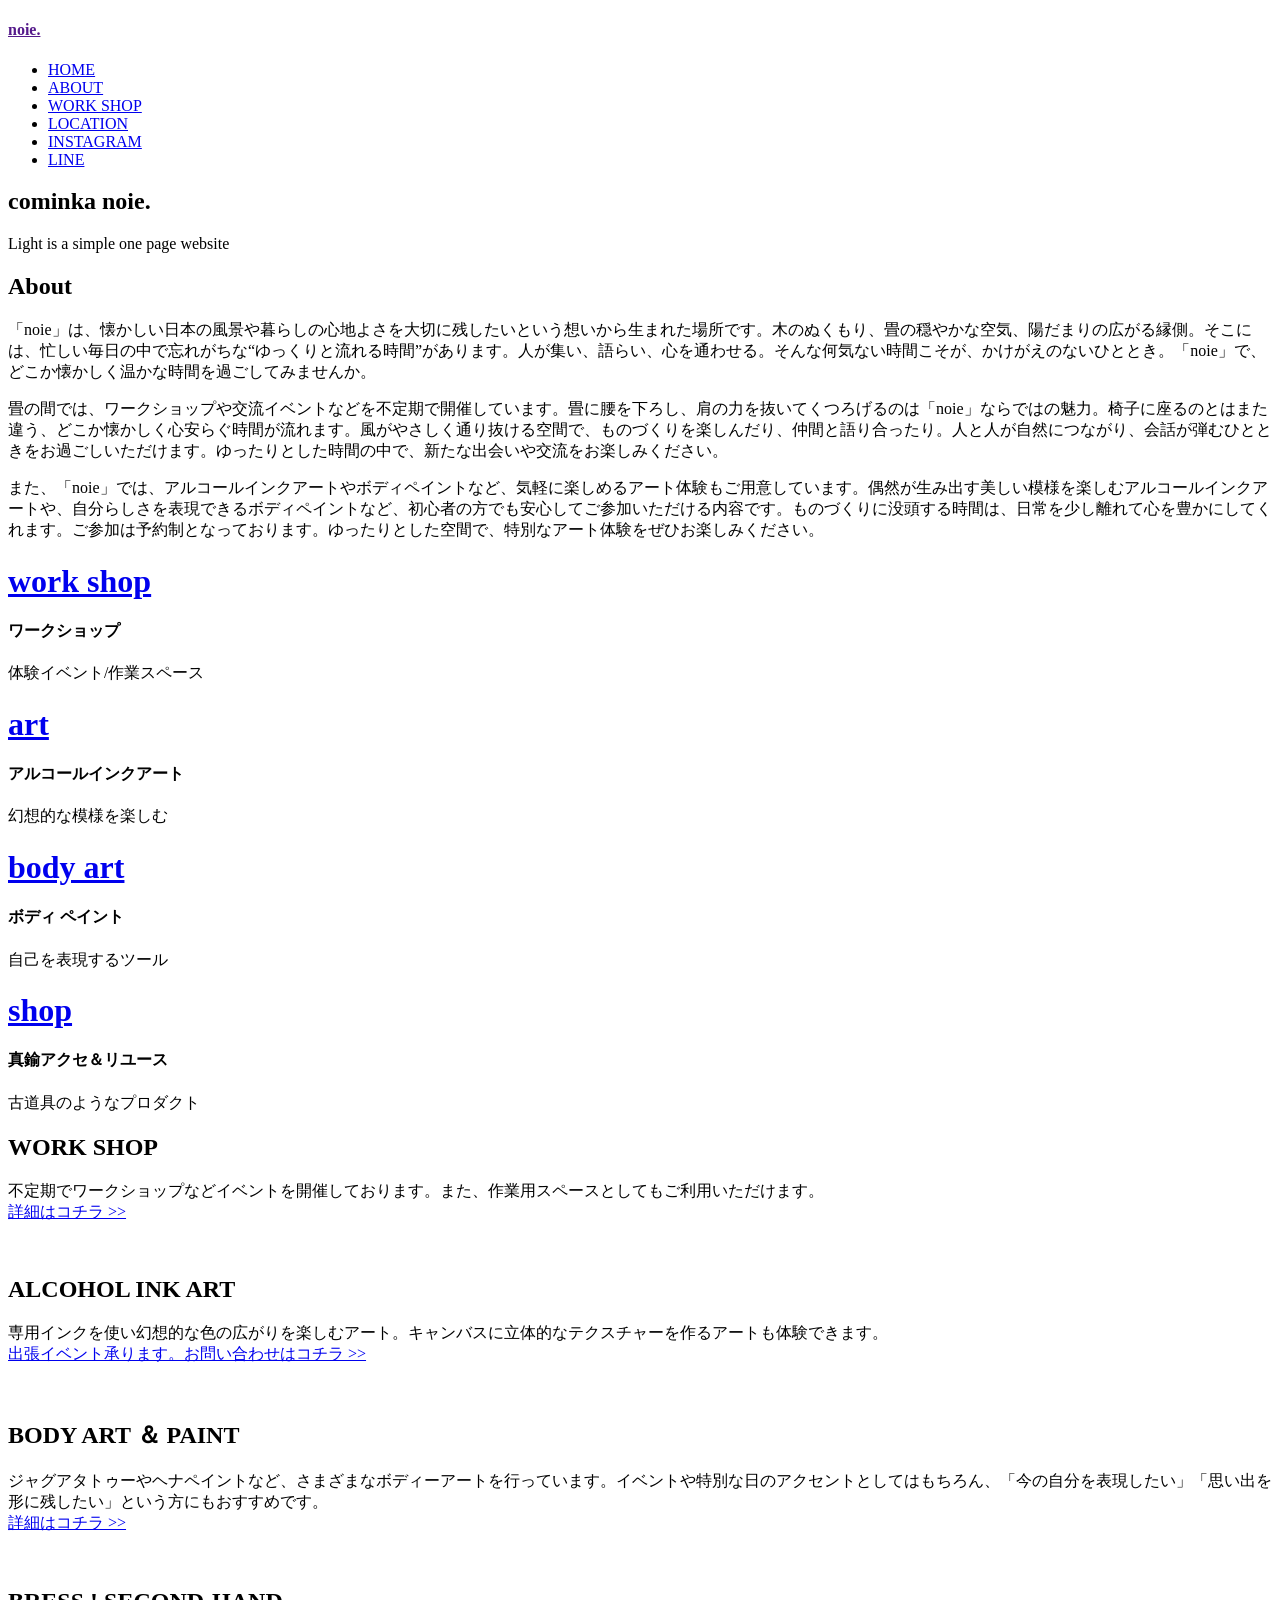
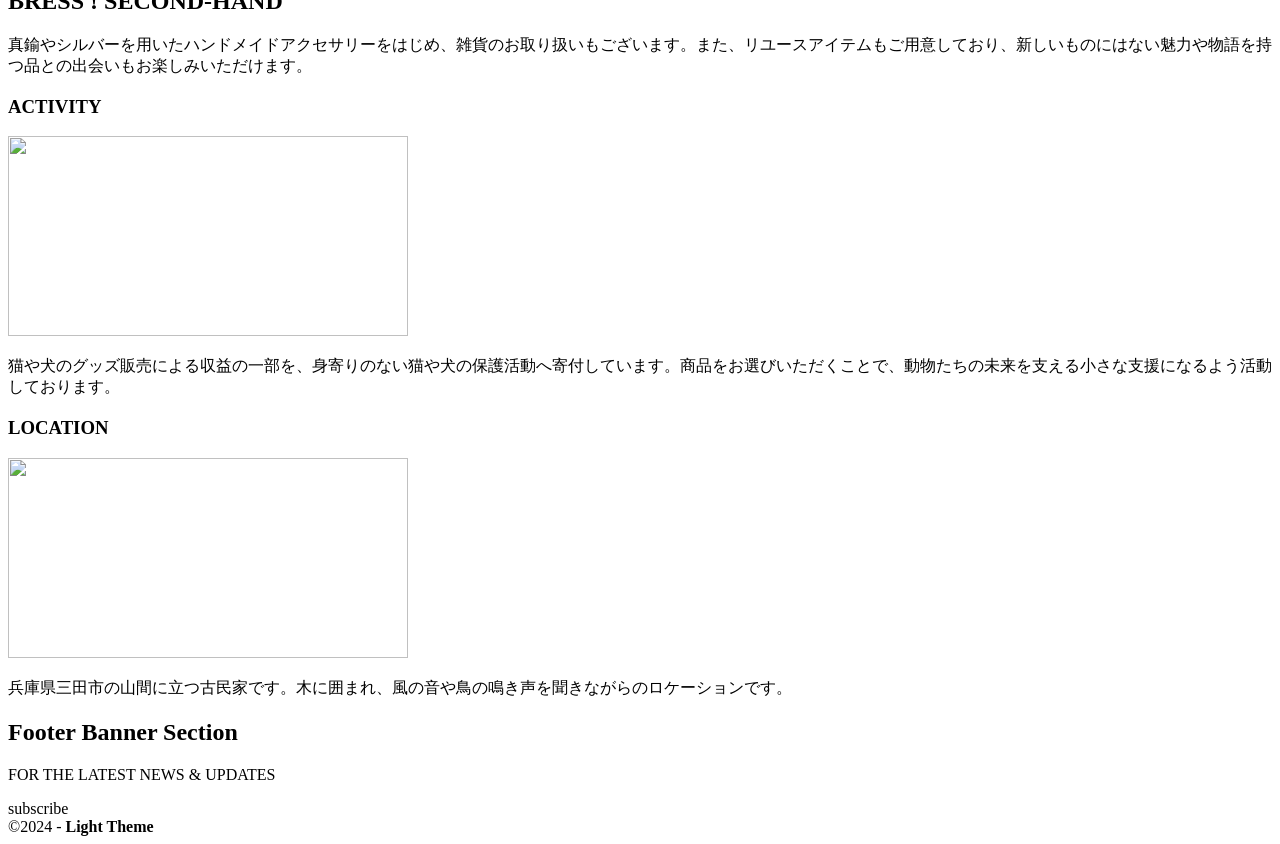
==== index.html @ 6fe46e25 "Create index.html" ====
<!doctype html>
<html lang="en-US">
<head>
<meta charset="utf-8">
<meta http-equiv="X-UA-Compatible" content="IE=edge">
<meta name="viewport" content="width=device-width, initial-scale=1">
<title>Light Theme</title>
<link href="css/singlePageTemplate.css" rel="stylesheet" type="text/css">
<!--The following script tag downloads a font from the Adobe Edge Web Fonts server for use within the web page. We recommend that you do not modify it.-->
<script>var __adobewebfontsappname__="dreamweaver"</script>
<script src="http://use.edgefonts.net/source-sans-pro:n2:default.js" type="text/javascript"></script>
<!-- HTML5 shim and Respond.js for IE8 support of HTML5 elements and media queries -->
<!-- WARNING: Respond.js doesn't work if you view the page via file:// -->
<!--[if lt IE 9]>
      <script src="https://oss.maxcdn.com/html5shiv/3.7.2/html5shiv.min.js"></script>
      <script src="https://oss.maxcdn.com/respond/1.4.2/respond.min.js"></script>
    <![endif]-->
</head>
<body>
<!-- Main Container -->
<div class="container"> 
  <!-- Navigation -->
  <header> <a href="">
    <h4 class="logo">noie.</h4>
    </a>
    <nav>
      <ul>
        <li><a href="#hero">HOME</a></li>
        <li><a href="#about_us">ABOUT</a></li>
        <li><a href="#rental">WORK SHOP</a></li>
		 <li><a href="#loca">LOCATION</a></li>
		<li><a href="https://www.instagram.com/kominka_noie_?igsh=NTV2MDVrbGN5MnVy">INSTAGRAM</a></li>
		<li><a href="line">LINE</a></li>
      </ul>
    </nav>
  </header>
  <!-- Hero Section -->
  <section class="hero" id="hero">
    <h2 class="hero_header">cominka <span class="light">noie.</span></h2>
    <p class="tagline">Light is a simple one page website</p>
  </section>
  <!-- About Section -->
  <section class="about" id="about">
    <h2 class="hidden">About</h2>
    <p class="text_column">「noie」は、懐かしい日本の風景や暮らしの心地よさを大切に残したいという想いから生まれた場所です。木のぬくもり、畳の穏やかな空気、陽だまりの広がる縁側。そこには、忙しい毎日の中で忘れがちな“ゆっくりと流れる時間”があります。人が集い、語らい、心を通わせる。そんな何気ない時間こそが、かけがえのないひととき。「noie」で、どこか懐かしく温かな時間を過ごしてみませんか。</p>
    <p class="text_column">畳の間では、ワークショップや交流イベントなどを不定期で開催しています。畳に腰を下ろし、肩の力を抜いてくつろげるのは「noie」ならではの魅力。椅子に座るのとはまた違う、どこか懐かしく心安らぐ時間が流れます。風がやさしく通り抜ける空間で、ものづくりを楽しんだり、仲間と語り合ったり。人と人が自然につながり、会話が弾むひとときをお過ごしいただけます。ゆったりとした時間の中で、新たな出会いや交流をお楽しみください。</p>
    <p class="text_column">また、「noie」では、アルコールインクアートやボディペイントなど、気軽に楽しめるアート体験もご用意しています。偶然が生み出す美しい模様を楽しむアルコールインクアートや、自分らしさを表現できるボディペイントなど、初心者の方でも安心してご参加いただける内容です。ものづくりに没頭する時間は、日常を少し離れて心を豊かにしてくれます。ご参加は予約制となっております。ゆったりとした空間で、特別なアート体験をぜひお楽しみください。</p>
  </section>
  <!-- Stats Gallery Section -->
  <div class="gallery">
    <div class="thumbnail">
      <h1 class="stats"><a href="#rental">work shop</a></h1>
      <h4>ワークショップ</h4>
      <p>体験イベント/作業スペース</p>
    </div>
    <div class="thumbnail">
      <h1 class="stats"><a href="#aicohol">art</a></h1>
      <h4>アルコールインクアート</h4>
      <p>幻想的な模様を楽しむ</p>
    </div>
    <div class="thumbnail">
      <h1 class="stats"><a href="#body">body art</a></h1>
      <h4>ボディ ペイント</h4>
      <p>自己を表現するツール</p>
    </div>
    <div class="thumbnail">
      <h1 class="stats"><a href="#shop">shop</a></h1>
      <h4>真鍮アクセ＆リユース</h4>
      <p>古道具のようなプロダクト</p>
    </div>
  </div>
  <!-- Parallax Section 1 -->
  <section class="banner1" id="rental">
    <h2 class="parallax">WORK SHOP</h2>
    <p class="parallax_description">不定期でワークショップなどイベントを開催しております。また、作業用スペースとしてもご利用いただけます。<br>
	   <a href="kiyaku.html" class="kiyaku">詳細はコチラ >> </a></p>
	 
  </section>
	<br>
	<!-- Parallax Section 2-->
  <section class="banner2" id="aicohol">
    <h2 class="parallax">ALCOHOL INK ART</h2>
    <p class="parallax_description">専用インクを使い幻想的な色の広がりを楽しむアート。キャンバスに立体的なテクスチャーを作るアートも体験できます。<br>
	   <a href="alcohol-ink.html" class="kiyaku">出張イベント承ります。お問い合わせはコチラ >></a></p></p>
  </section>
	
	<br>
	
<!-- Parallax Section 3 -->
  <section class="banner3" id="body">
    <h2 class="parallax">BODY ART ＆ PAINT</h2>
    <p class="parallax_description">ジャグアタトゥーやヘナペイントなど、さまざまなボディーアートを行っています。イベントや特別な日のアクセントとしてはもちろん、「今の自分を表現したい」「思い出を形に残したい」という方にもおすすめです。<br>
	   <a href="body_art.html" class="kiyaku">詳細はコチラ >></a></p>
  </section>
	<br>
	
	<!-- Parallax Section -->
  <section class="banner4" id="shop">
    <h2 class="parallax">BRESS &#33; SECOND-HAND</h2>
    <p class="parallax_description">真鍮やシルバーを用いたハンドメイドアクセサリーをはじめ、雑貨のお取り扱いもございます。また、リユースアイテムもご用意しており、新しいものにはない魅力や物語を持つ品との出会いもお楽しみいただけます。</p>
  </section>
	
	
	
  <!-- More Info Section -->
  <footer>
    <article class="footer_column">
      <h3 id="about_us">ACTIVITY</h3>
      <img src="img/about.jpg" alt="" width="400" height="200" class="cards"/>
      <p>猫や犬のグッズ販売による収益の一部を、身寄りのない猫や犬の保護活動へ寄付しています。商品をお選びいただくことで、動物たちの未来を支える小さな支援になるよう活動しております。</p>
    </article>
    <article class="footer_column">
      <h3 id="loca">LOCATION</h3>
      <img src="img/location.jpg" alt="" width="400" height="200" class="cards"/>
      <p>兵庫県三田市の山間に立つ古民家です。木に囲まれ、風の音や鳥の鳴き声を聞きながらのロケーションです。</p>
    </article>
  </footer>
  <!-- Footer Section -->
  <section class="footer_banner" id="contact">
    <h2 class="hidden">Footer Banner Section </h2>
    <p class="hero_header">FOR THE LATEST NEWS &amp; UPDATES</p>
    <div class="button">subscribe</div>
  </section>
  <!-- Copyrights Section -->
  <div class="copyright">&copy;2024 - <strong>Light Theme</strong></div>
</div>
<!-- Main Container Ends -->
</body>
</html>
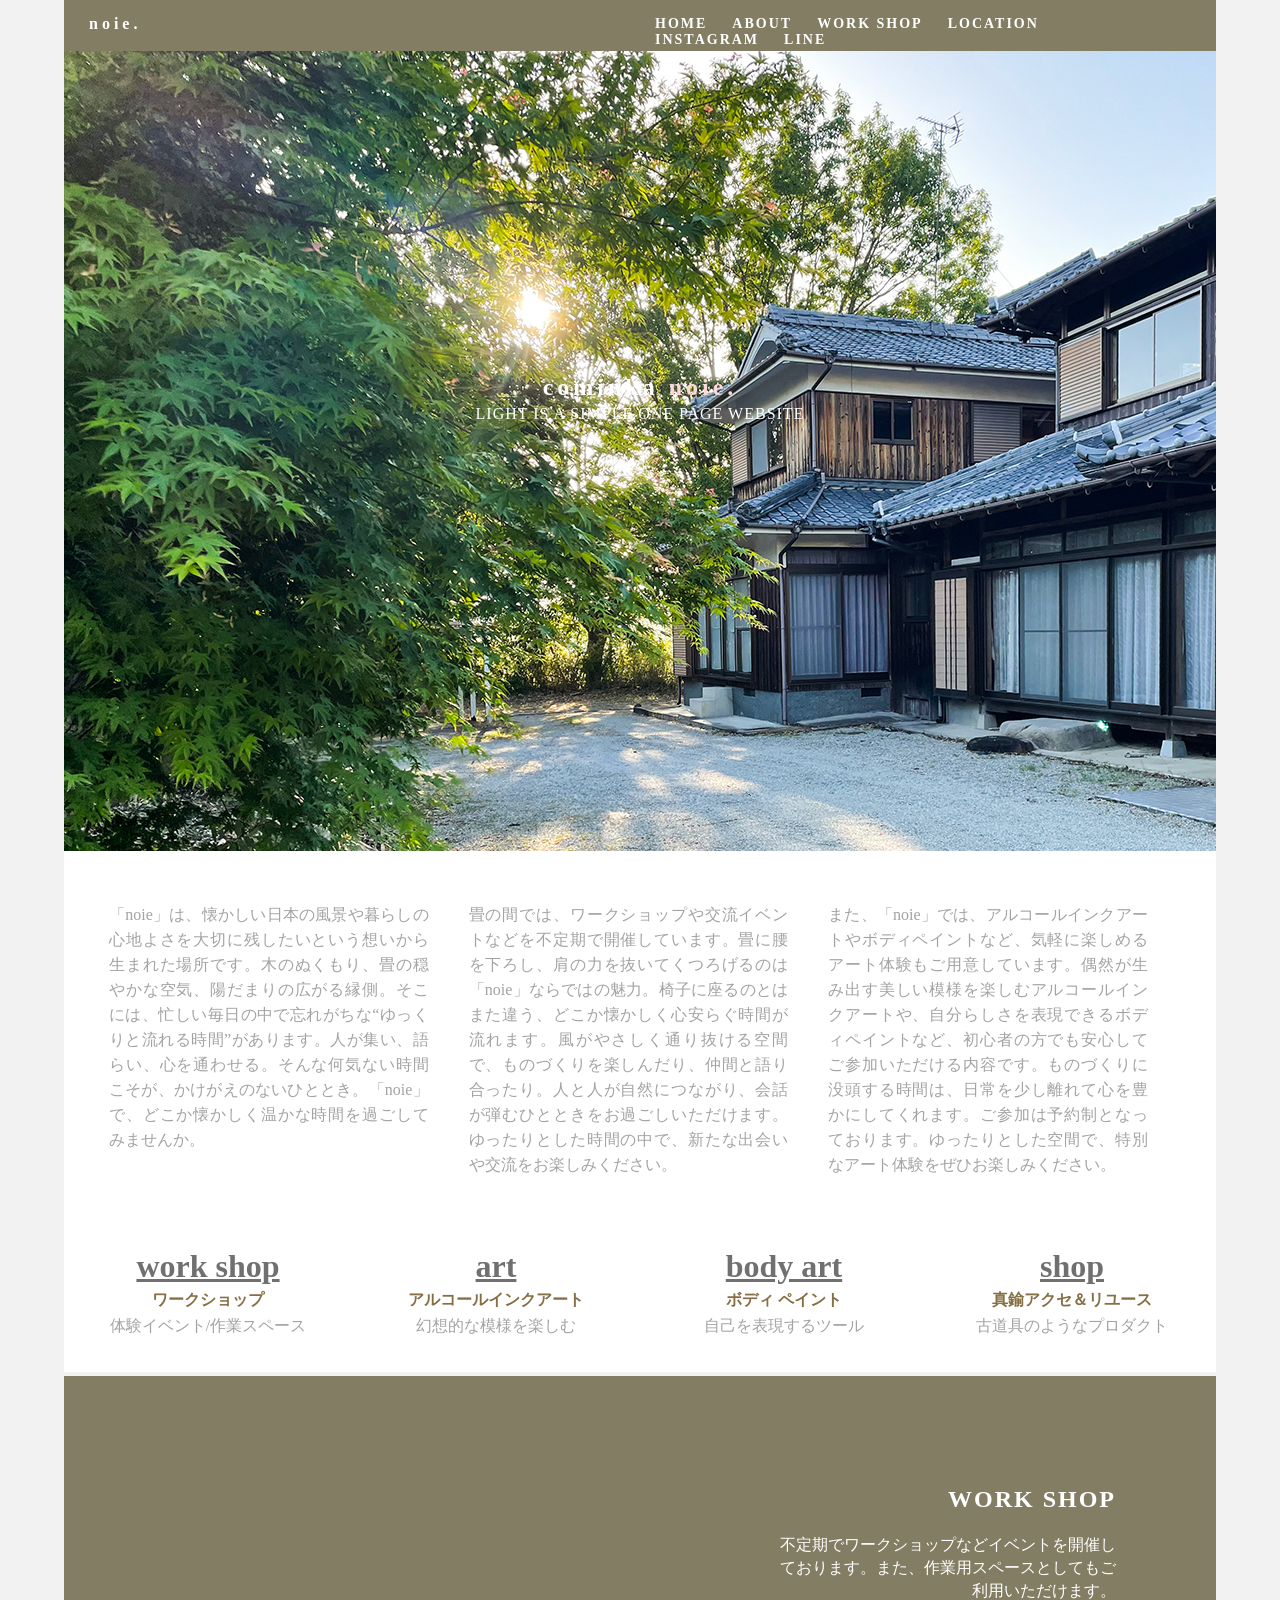
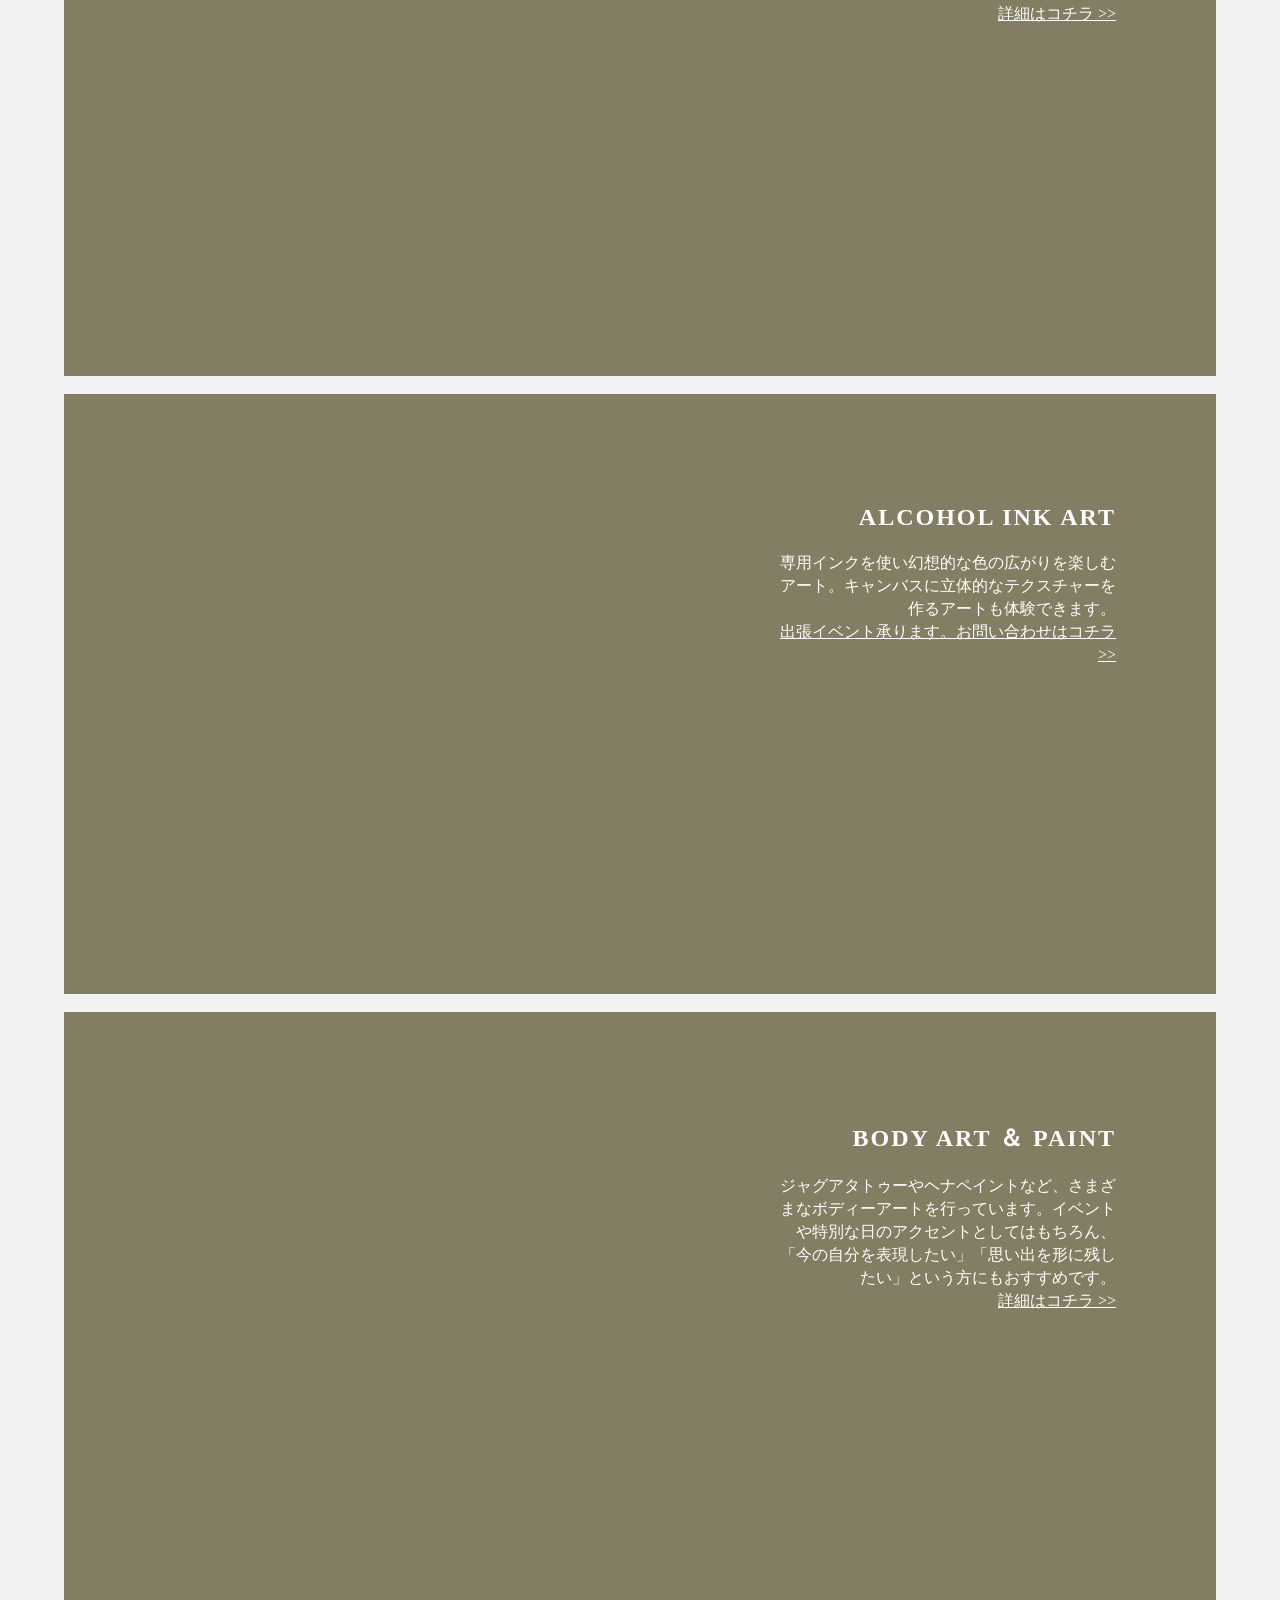
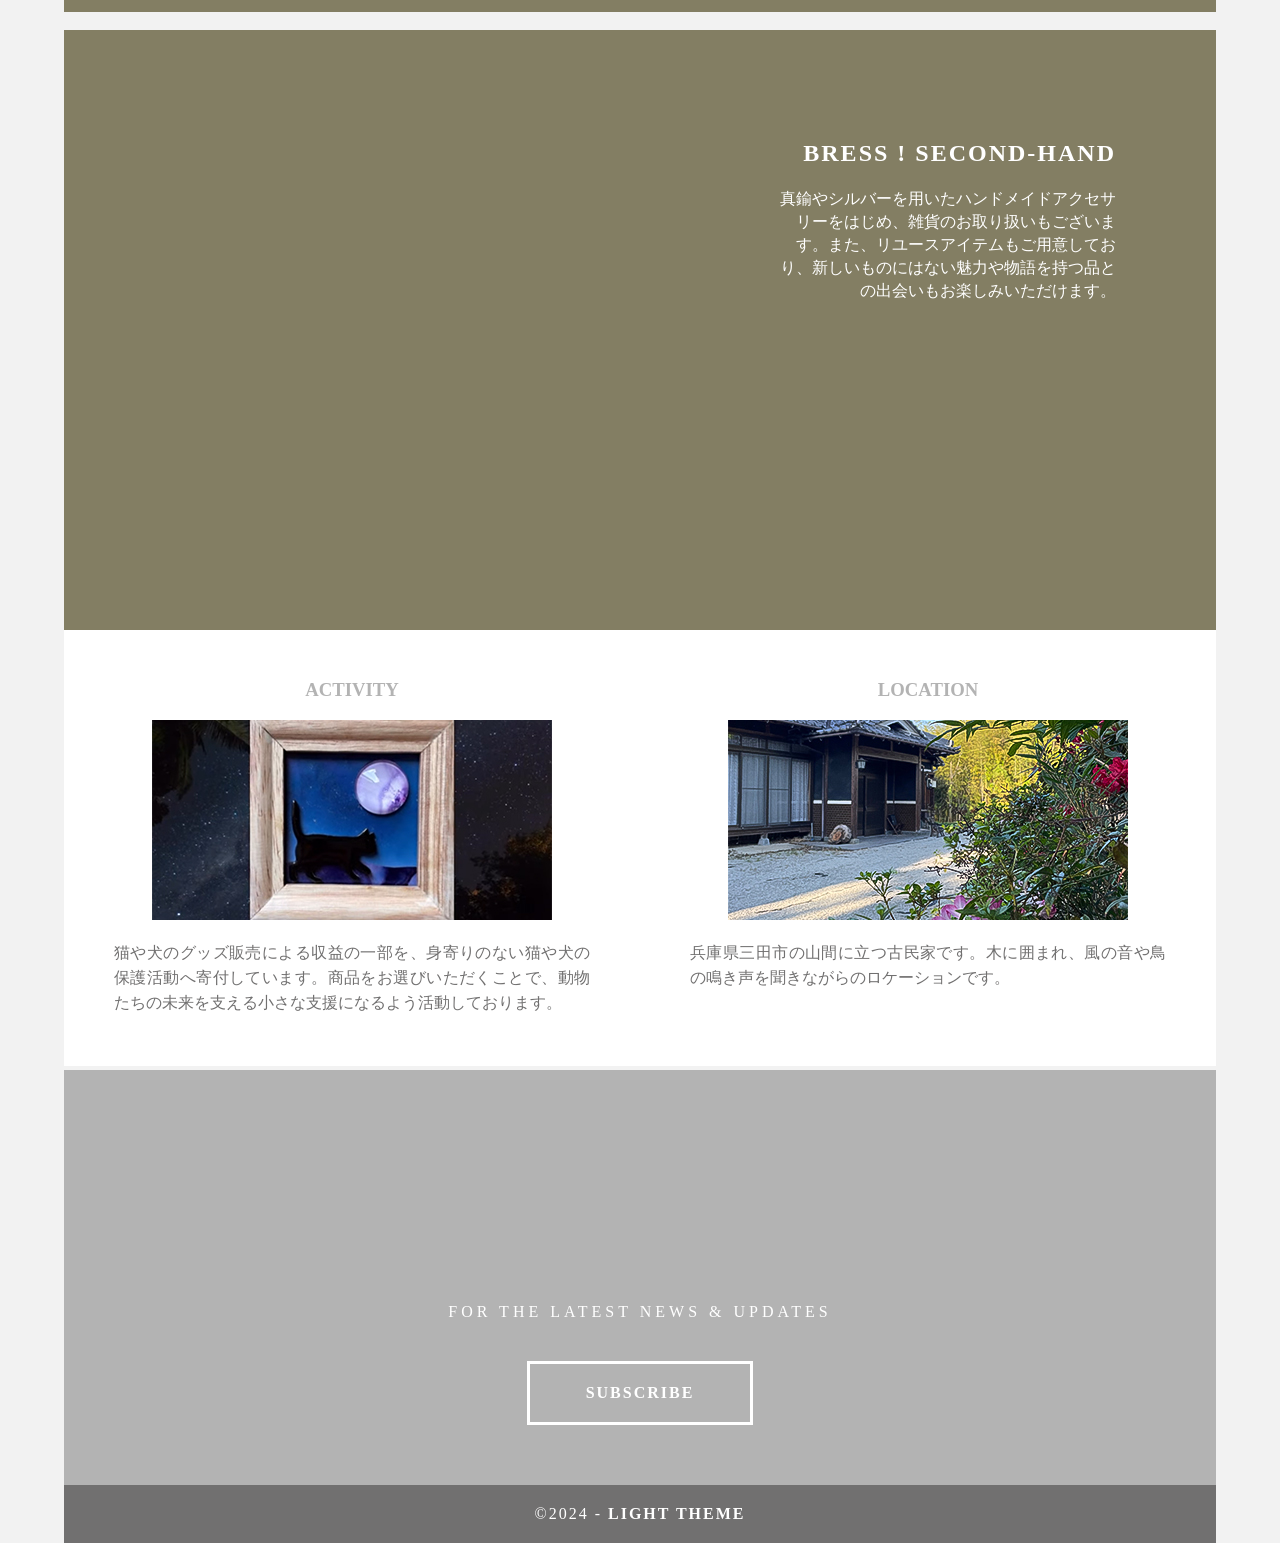
==== commit 2b9db7d9: "Update index.html" ====
--- a/index.html
+++ b/index.html
@@ -4,7 +4,7 @@
 <meta charset="utf-8">
 <meta http-equiv="X-UA-Compatible" content="IE=edge">
 <meta name="viewport" content="width=device-width, initial-scale=1">
-<title>Light Theme</title>
+<title>古民家-noie-</title>
 <link href="css/singlePageTemplate.css" rel="stylesheet" type="text/css">
 <!--The following script tag downloads a font from the Adobe Edge Web Fonts server for use within the web page. We recommend that you do not modify it.-->
 <script>var __adobewebfontsappname__="dreamweaver"</script>
--- a/css/singlePageTemplate.css
+++ b/css/singlePageTemplate.css
@@ -0,0 +1,517 @@
+@charset "UTF-8";
+/* Body */
+body {
+	font-family: source-sans-pro;
+	background-color: #f2f2f2;
+	margin-top: 0px;
+	margin-right: 0px;
+	margin-bottom: 0px;
+	margin-left: 0px;
+	font-style: normal;
+	font-weight: 200;
+}
+html {
+  scroll-behavior: smooth;
+}
+/* Container */
+.container {
+	width: 90%;
+	margin-left: auto;
+	margin-right: auto;
+	height: 1000px;
+	background-color: #FFFFFF;
+}
+/* Navigation */
+header {
+	width: 100%;
+	height: 5%;
+	background-color: #837E63;
+	border-bottom: 1px solid #837E63;
+}
+.logo {
+	color: #fff;
+	font-weight: bold;
+	text-align: undefined;
+	width: 10%;
+	float: left;
+	margin-top: 15px;
+	margin-left: 25px;
+	letter-spacing: 4px;
+}
+nav {
+	float: right;
+	width: 50%;
+	text-align: right;
+	margin-right: 25px;
+}
+header nav ul {
+	list-style: none;
+	float: right;
+}
+nav ul li {
+	float: left;
+	color: #FFFFFF;
+	font-size: 14px;
+	text-align: left;
+	margin-right: 25px;
+	letter-spacing: 2px;
+	font-weight: bold;
+	transition: all 0.3s linear;
+}
+ul li a {
+	color: #FFFFFF;
+	text-decoration: none;
+}
+ul li:hover a {
+	color: #CAD3E1;
+}
+.hero_header {
+	color: #FFFFFF;
+	text-align: center;
+	margin-top: 15%;
+	margin-right: 15%;
+	margin-bottom: 0;
+	margin-left: 15%;
+	letter-spacing: 4px;
+}
+/* Hero Section */
+.hero {
+	background-image: url(..//img/top.jpg);
+	width: 100%;
+	padding-top: 150px;
+	padding-bottom: 150px;
+	height: 50%;
+}
+.light {
+	font-weight: bold;
+	color: #FCD9D9;
+}
+.tagline {
+	text-align: center;
+	color: #FFFFFF;
+	margin-top: 4px;
+	font-weight: lighter;
+	text-transform: uppercase;
+	letter-spacing: 1px;
+}
+/* About Section */
+.text_column {
+	width: 29%;
+	text-align: justify;
+	font-weight: lighter;
+	line-height: 25px;
+	float: left;
+	padding-left: 20px;
+	padding-right: 20px;
+	color: #A3A3A3;
+}
+.about {
+	padding-left: 25px;
+	padding-right: 25px;
+	padding-top: 35px;
+	display: inline-block;
+	background-color: #FFFFFF;
+	margin-top: 0px;
+}
+/* Stats Gallery */
+.stats {
+	margin-bottom: 5px;
+}
+
+.stats a {
+	color: #717070;
+}
+.gallery {
+	clear: both;
+	display: inline-block;
+	width: 100%;
+	background-color: #FFFFFF;
+	/* [disabled]min-width: 400px;
+*/
+	padding-bottom: 35px;
+	padding-top: 0px;
+	margin-top: -5px;
+	margin-bottom: 0px;
+}
+.thumbnail {
+	width: 25%;
+	text-align: center;
+	float: left;
+	margin-top: 35px;
+}
+.gallery .thumbnail h4 {
+	margin-top: 5px;
+	margin-right: 5px;
+	margin-bottom: 5px;
+	margin-left: 5px;
+	color: #866F44;
+}
+.gallery .thumbnail p {
+	margin-top: 0px;
+	margin-right: 0px;
+	margin-bottom: 0px;
+	margin-left: 0px;
+	color: #A3A3A3;
+}
+/* Parallax Section */
+
+.banner1 {
+	background-color: #837E63;
+	background-image: url(../img/room.jpg);
+	height: 600px;
+	background-attachment: fixed;
+	background-size: cover;
+	background-repeat: no-repeat;
+}
+.kiyaku {
+ color: #FFFFFF;
+text-weight: 600;
+}
+.banner2 {
+	background-color: #837E63;
+	background-image: url(../img/arc1.jpg);
+	height: 600px;
+	background-attachment: fixed;
+	background-size: cover;
+	background-repeat: no-repeat;
+}
+.banner3 {
+	background-color: #837E63;
+	background-image: url(../img/jagua.jpg);
+	height: 600px;
+	background-attachment: fixed;
+	background-size: cover;
+	background-repeat: no-repeat;
+}
+
+.banner4 {
+	background-color: #837E63;
+	background-image: url(../img/bress.JPG);
+	height: 600px;
+	background-attachment: fixed;
+	background-size: cover;
+	background-repeat: no-repeat;
+}
+.parallax {
+	color: #FFFFFF;
+	text-align: right;
+	padding-right: 100px;
+	padding-top: 110px;
+	letter-spacing: 2px;
+	margin-top: 0px;
+}
+.parallax_description {
+	color: #FFFFFF;
+	text-align: right;
+	padding-right: 100px;
+	width: 30%;
+	float: right;
+	font-weight: lighter;
+	line-height: 23px;
+	margin-top: 0px;
+	margin-right: 0px;
+	margin-bottom: 0px;
+	margin-left: 0px;
+}
+/* More info */
+footer {
+	background-color: #FFFFFF;
+	padding-bottom: 35px;
+}
+.footer_column {
+	width: 50%;
+	text-align: center;
+	padding-top: 30px;
+	float: left;
+}
+footer .footer_column h3 {
+	color: #B3B3B3;
+	text-align: center;
+}
+footer .footer_column p {
+	color: #717070;
+	background-color: #FFFFFF;
+}
+.cards {
+	width: 100%;
+	height: auto;
+	max-width: 400px;
+	max-height: 200px;
+}
+footer .footer_column p {
+	padding-left: 30px;
+	padding-right: 30px;
+	text-align: justify;
+	line-height: 25px;
+	font-weight: lighter;
+	margin-left: 20px;
+	margin-right: 20px;
+}
+.button {
+	width: 200px;
+	margin-top: 40px;
+	margin-right: auto;
+	margin-bottom: auto;
+	margin-left: auto;
+	padding-top: 20px;
+	padding-right: 10px;
+	padding-bottom: 20px;
+	padding-left: 10px;
+	text-align: center;
+	vertical-align: middle;
+	border-radius: 0px;
+	text-transform: uppercase;
+	font-weight: bold;
+	letter-spacing: 2px;
+	border: 3px solid #FFFFFF;
+	color: #FFFFFF;
+	transition: all 0.3s linear;
+}
+.button:hover {
+	background-color: #FEFEFE;
+	color: #C4C4C4;
+	cursor: pointer;
+}
+.copyright {
+	text-align: center;
+	padding-top: 20px;
+	padding-bottom: 20px;
+	background-color: #717070;
+	color: #FFFFFF;
+	text-transform: uppercase;
+	font-weight: lighter;
+	letter-spacing: 2px;
+	border-top-width: 2px;
+}
+.footer_banner {
+	background-color: #B3B3B3;
+	padding-top: 60px;
+	padding-bottom: 60PX;
+	margin-bottom: 0px;
+	background-image: url(../images/pattern.png);
+	background-repeat: repeat;
+}
+footer {
+	display: inline-block;
+}
+.hidden {
+	display: none;
+}
+
+/* Mobile */
+@media (max-width: 320px) {
+.logo {
+	width: 100%;
+	text-align: center;
+	margin-top: 13px;
+	margin-right: 0px;
+	margin-bottom: 0px;
+	margin-left: 0px;
+}
+.container header nav {
+	margin-top: 0px;
+	margin-right: 0px;
+	margin-bottom: 0px;
+	margin-left: 0px;
+	width: 100%;
+	float: none;
+	display: none;
+}
+header nav ul {
+}
+nav ul li {
+	margin-top: 0px;
+	margin-right: 0px;
+	margin-bottom: 0px;
+	margin-left: 0px;
+	width: 100%;
+	text-align: center;
+}
+.text_column {
+	width: 100%;
+	text-align: justify;
+	padding-top: 0px;
+	padding-right: 0px;
+	padding-bottom: 0px;
+	padding-left: 0px;
+}
+.thumbnail {
+	width: 100%;
+}
+.footer_column {
+	width: 100%;
+	margin-top: 0px;
+}
+.parallax {
+	text-align: center;
+	margin-top: 0px;
+	margin-right: 0px;
+	margin-bottom: 0px;
+	margin-left: 0px;
+	padding-top: 40%;
+	padding-right: 0px;
+	padding-bottom: 0px;
+	padding-left: 0px;
+	width: 100%;
+	font-size: 18px;
+}
+.parallax_description {
+	padding-top: 0px;
+	padding-right: 0px;
+	padding-bottom: 0px;
+	padding-left: 0px;
+	width: 90%;
+	margin-top: 25px;
+	margin-right: 0px;
+	margin-bottom: 0px;
+	margin-left: 12px;
+	float: none;
+	text-align: center;
+}
+.banner {
+	background-color: #866F44;
+	background-image: none;
+}
+.tagline {
+	margin-top: 20px;
+	line-height: 22px;
+}
+.hero_header {
+	padding-left: 10px;
+	padding-right: 10px;
+	line-height: 22px;
+	text-align: center;
+}
+}
+
+/* Small Tablets */
+@media (min-width: 321px)and (max-width: 767px) {
+.logo {
+	width: 100%;
+	text-align: center;
+	margin-top: 13px;
+	margin-right: 0px;
+	margin-bottom: 0px;
+	margin-left: 0px;
+	color: #ffffff;
+}
+.container header nav {
+	margin-top: 0px;
+	margin-right: 0px;
+	margin-bottom: 0px;
+	margin-left: 0px;
+	width: 100%;
+	float: none;
+	overflow: auto;
+	display: inline-block;
+	background: #837E63;
+}
+header nav ul {
+	padding: 0px;
+	float: none;
+}
+nav ul li {
+	margin-top: 0px;
+	margin-right: 0px;
+	margin-bottom: 0px;
+	margin-left: 0px;
+	width: 100%;
+	text-align: center;
+	padding-top: 8px;
+	padding-bottom: 8px;
+}
+.text_column {
+	width: 100%;
+	text-align: left;
+	padding-top: 0px;
+	padding-right: 0px;
+	padding-bottom: 0px;
+	padding-left: 0px;
+}
+.thumbnail {
+	width: 100%;
+}
+.footer_column {
+	width: 100%;
+	margin-top: 0px;
+}
+.parallax {
+	text-align: center;
+	margin-top: 0px;
+	margin-right: 0px;
+	margin-bottom: 0px;
+	margin-left: 0px;
+	padding-top: 40%;
+	padding-right: 0px;
+	padding-bottom: 0px;
+	padding-left: 0px;
+	width: 100%;
+	font-size: 18px;
+}
+.parallax_description {
+	padding-top: 0px;
+	padding-right: 0px;
+	padding-bottom: 0px;
+	padding-left: 0px;
+	margin-top: 30%;
+	margin-right: 0px;
+	margin-bottom: 0px;
+	margin-left: 0px;
+	float: none;
+	width: 100%;
+	text-align: center;
+}
+.thumbnail {
+	width: 50%;
+}
+.parallax {
+	margin-top: 0px;
+	margin-right: 0px;
+	margin-bottom: 0px;
+	margin-left: 0px;
+	padding-right: 0px;
+	padding-bottom: 0px;
+	padding-left: 0px;
+	padding-top: 20%;
+}
+.parallax_description {
+	margin-top: 0px;
+	margin-right: 0px;
+	margin-bottom: 0px;
+	margin-left: 0px;
+	width: 100%;
+	padding-top: 30px;
+}
+.banner {
+	padding-left: 20px;
+	padding-right: 20px;
+}
+.footer_column {
+	width: 100%;
+}
+}
+
+/* Small Desktops */
+@media (min-width: 768px) and (max-width: 1096px) {
+.text_column {
+	width: 100%;
+}
+.thumbnail {
+	width: 50%;
+}
+.text_column {
+	width: 100%;
+	margin-top: 0px;
+	margin-right: 0px;
+	margin-bottom: 0px;
+	margin-left: 0px;
+	padding-top: 0px;
+	padding-right: 0px;
+	padding-bottom: 0px;
+	padding-left: 0px;
+}
+.banner {
+	margin-top: 0px;
+	padding-top: 0px;
+}
+}
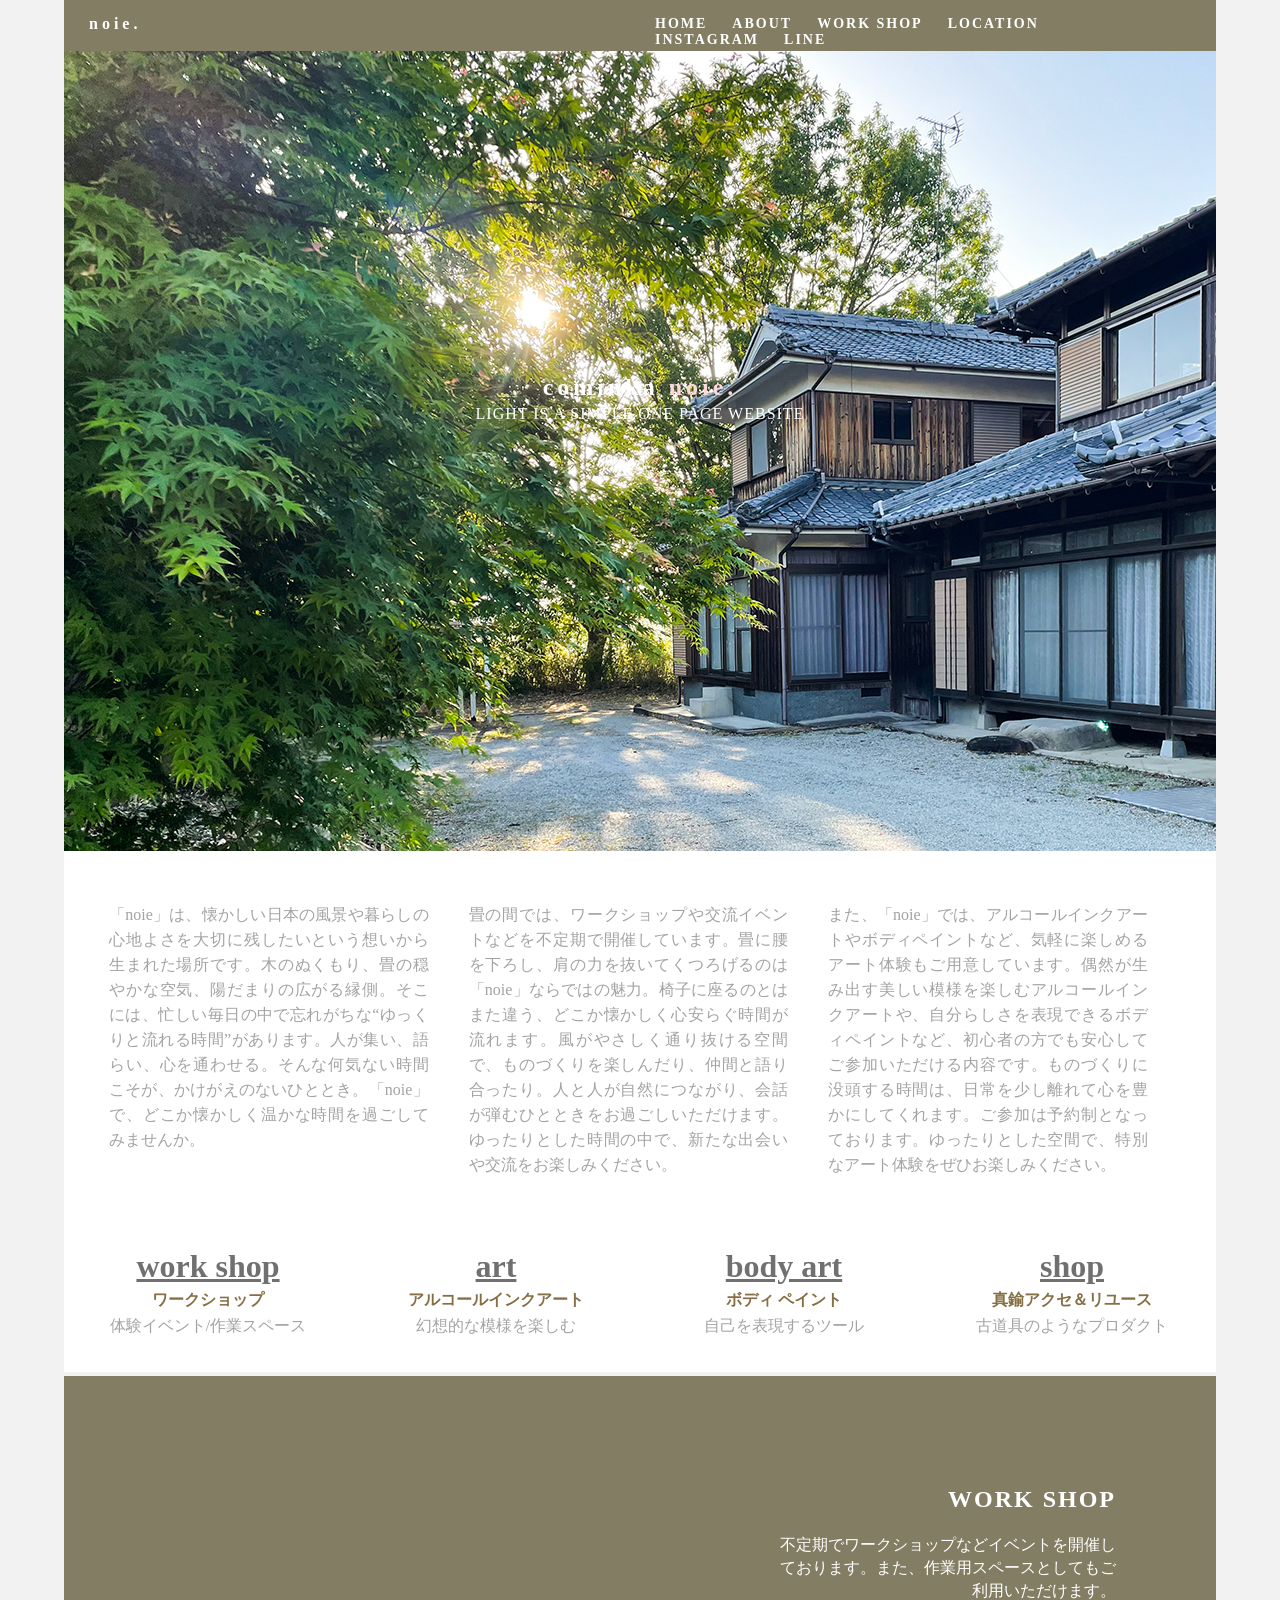
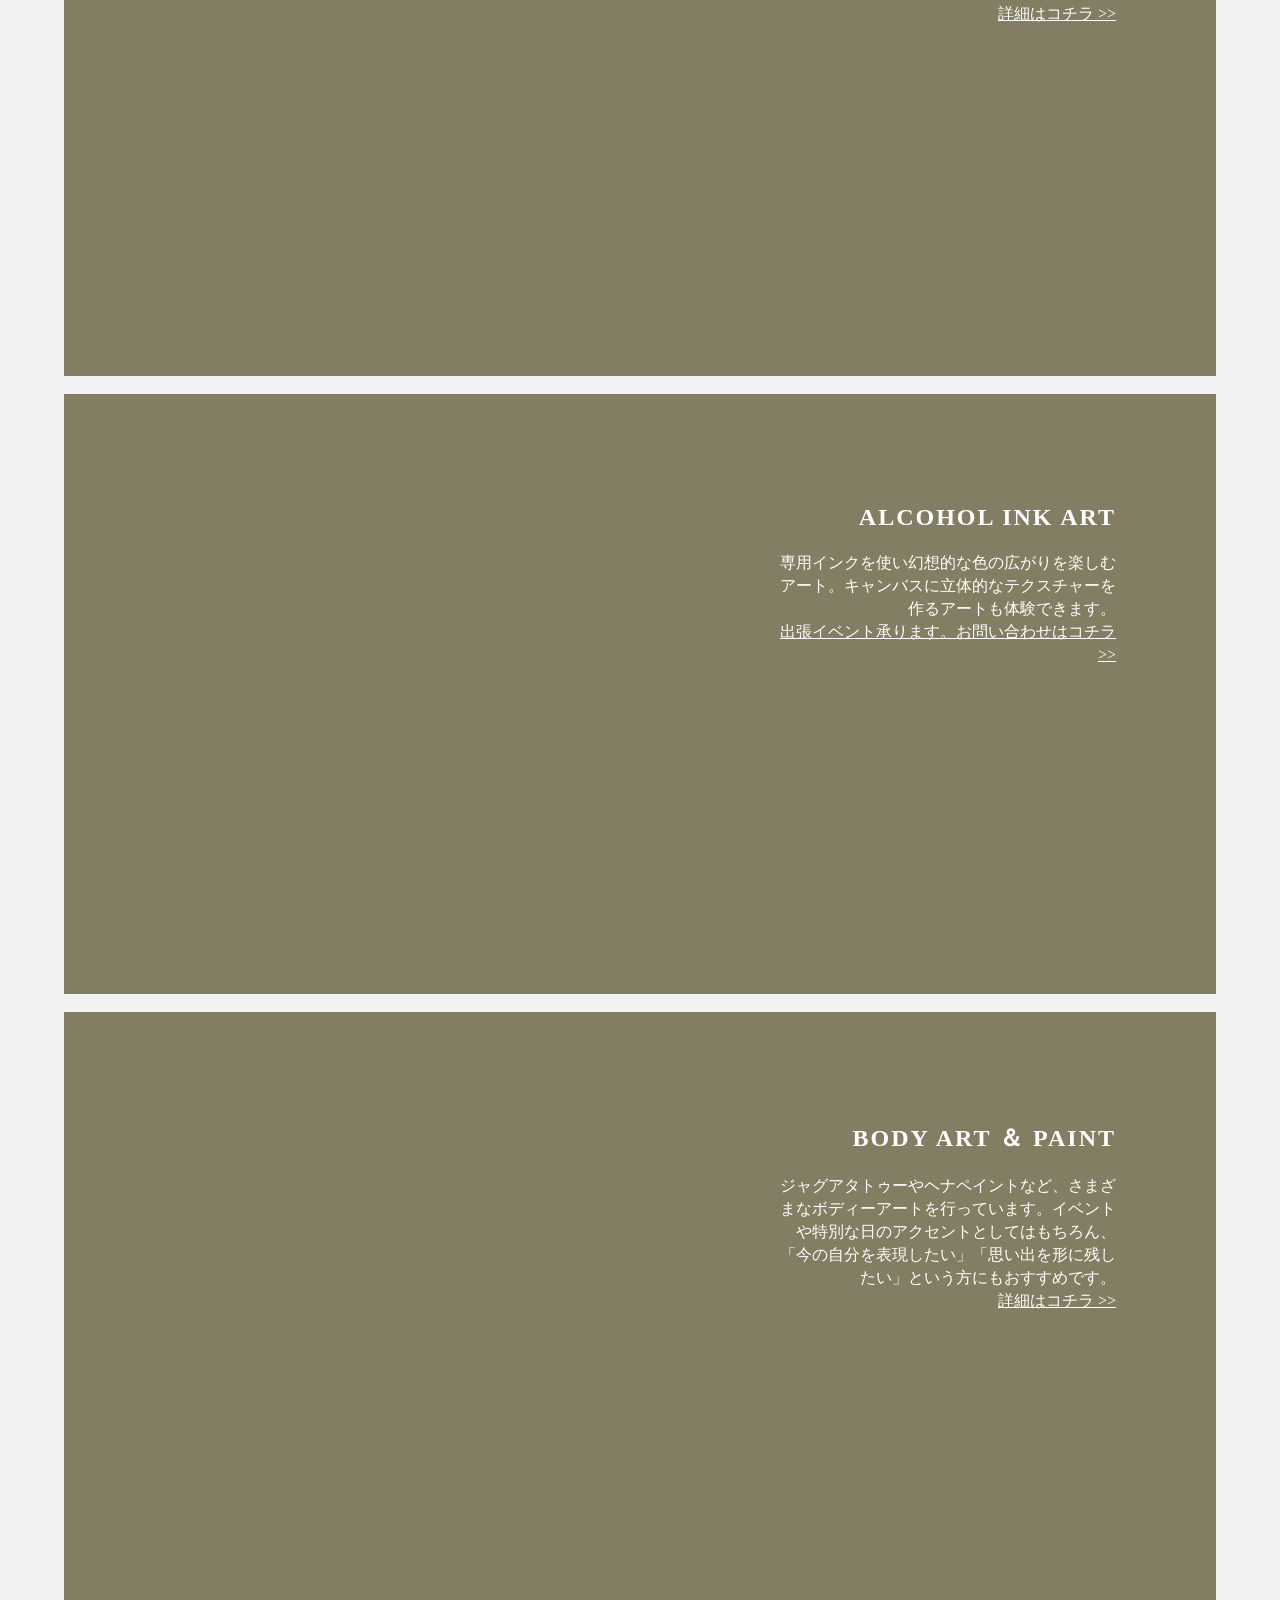
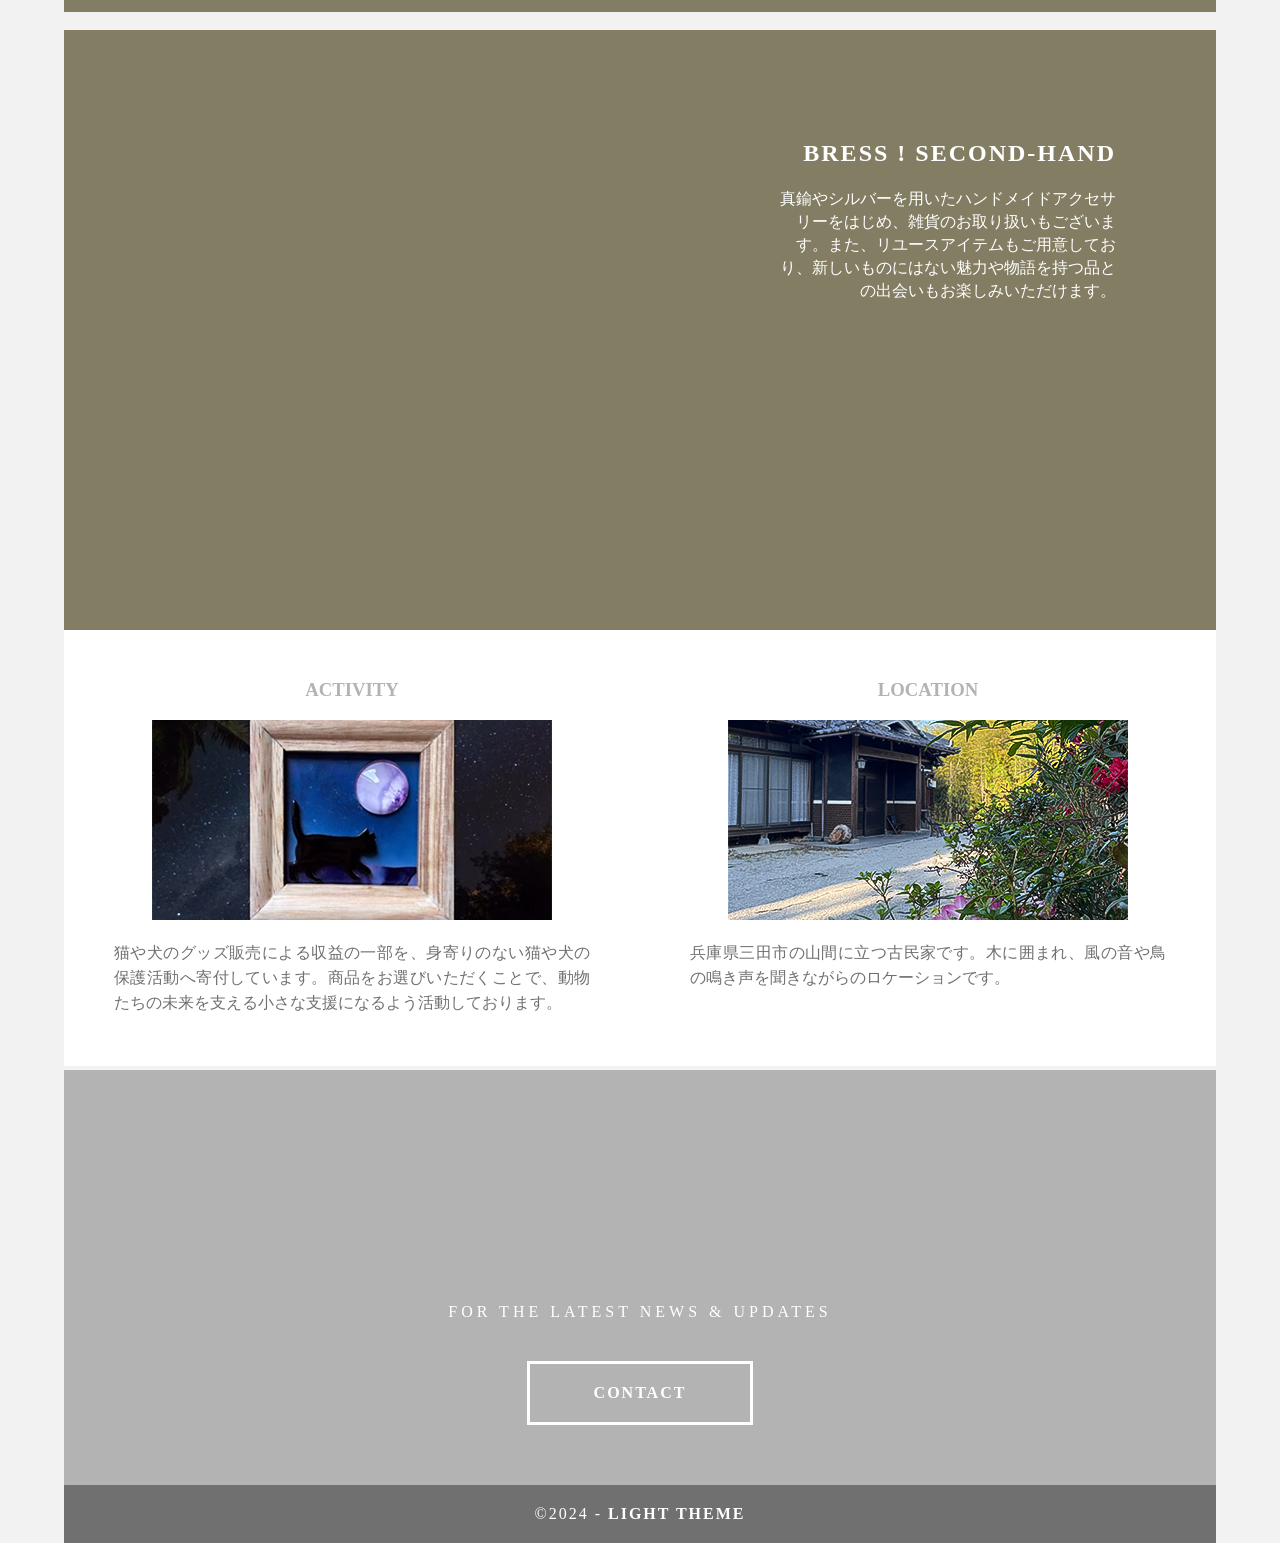
==== commit 33c7b69d: "Update index.html" ====
--- a/index.html
+++ b/index.html
@@ -119,7 +119,7 @@
   <section class="footer_banner" id="contact">
     <h2 class="hidden">Footer Banner Section </h2>
     <p class="hero_header">FOR THE LATEST NEWS &amp; UPDATES</p>
-    <div class="button">subscribe</div>
+    <div class="button">contact</div>
   </section>
   <!-- Copyrights Section -->
   <div class="copyright">&copy;2024 - <strong>Light Theme</strong></div>
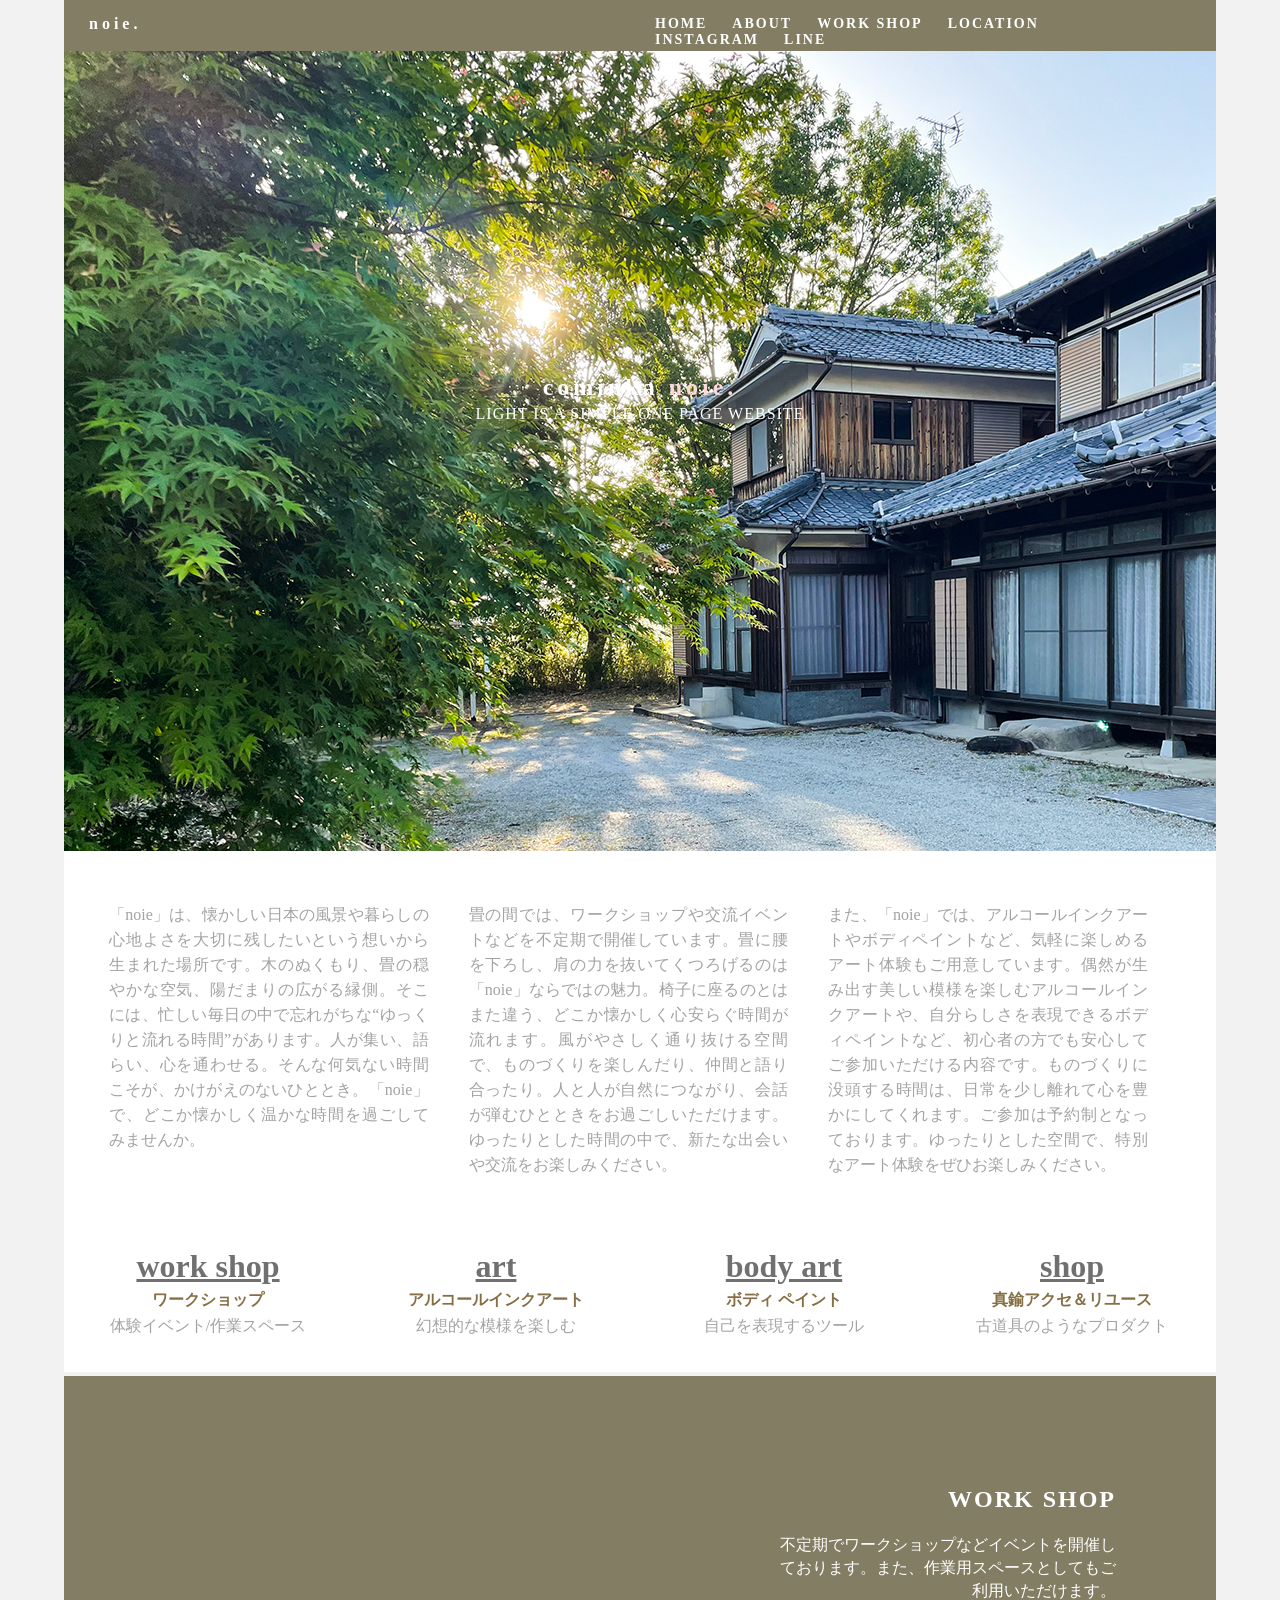
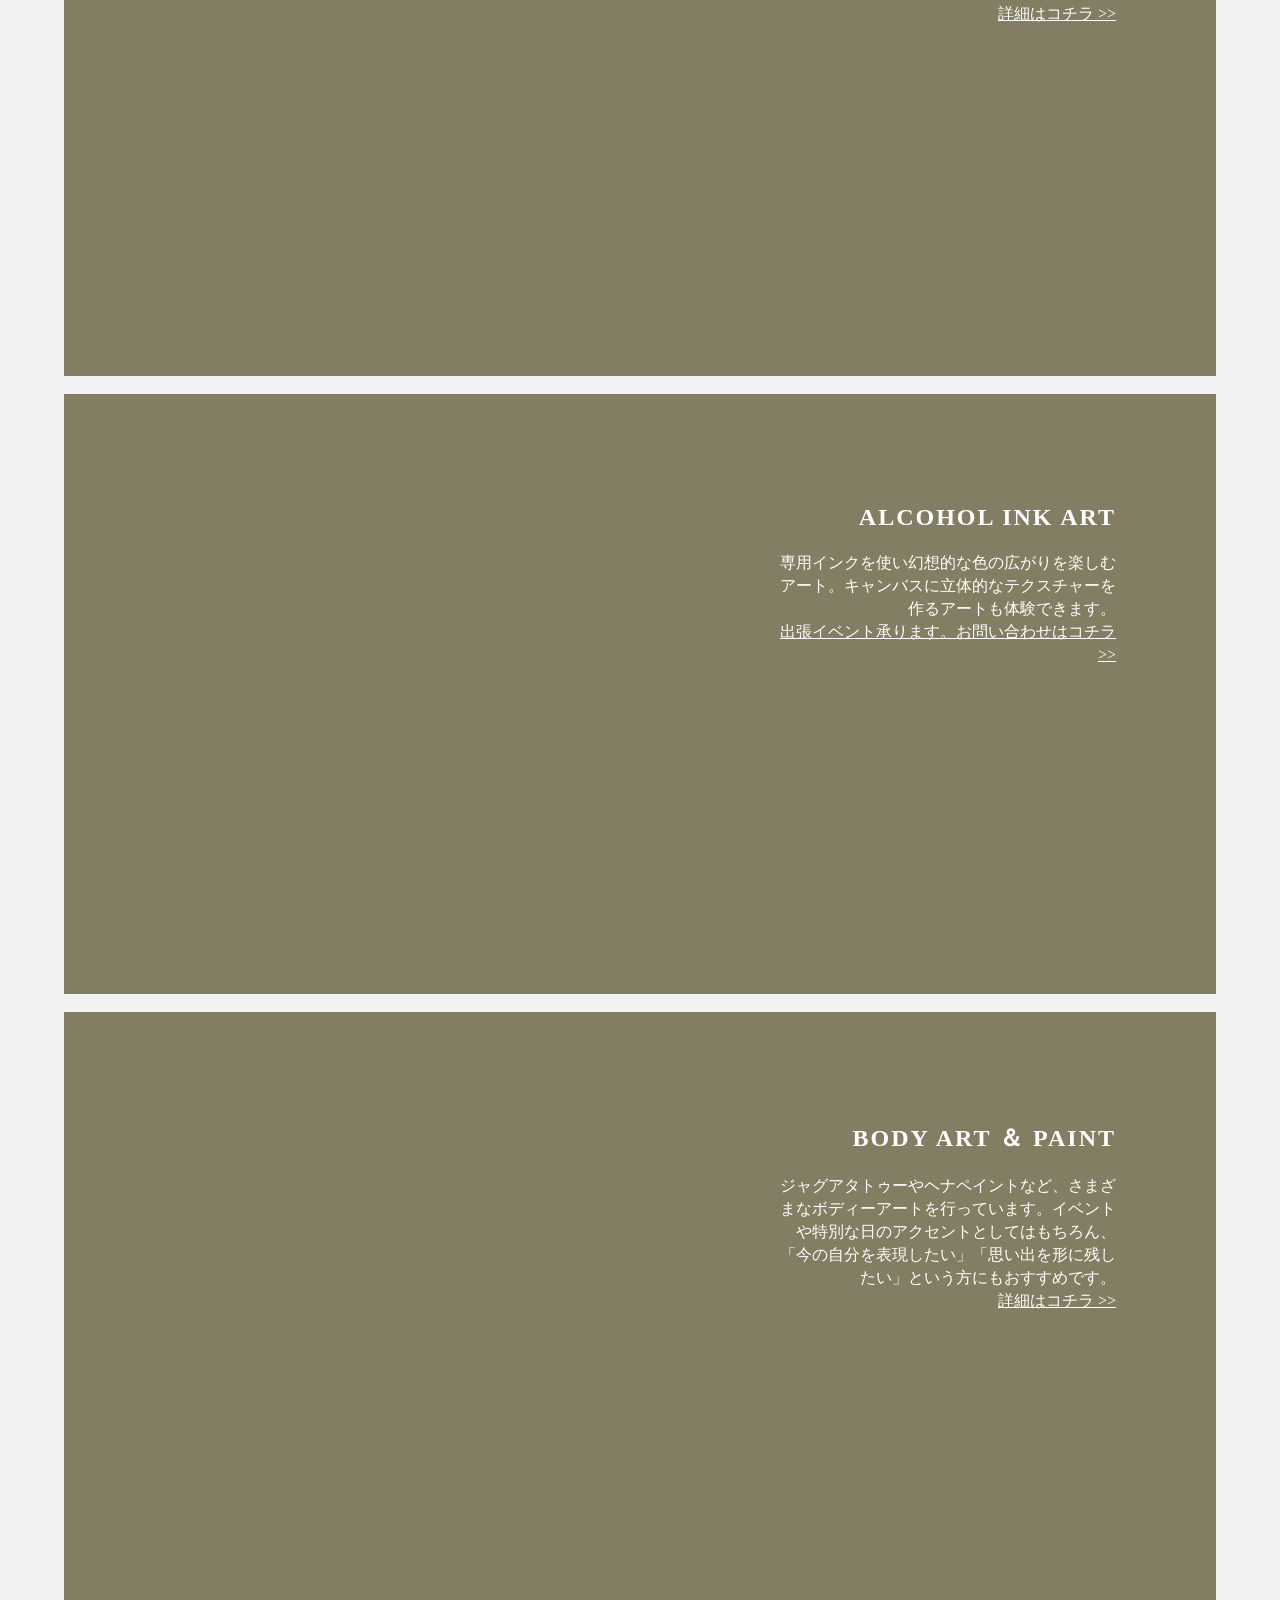
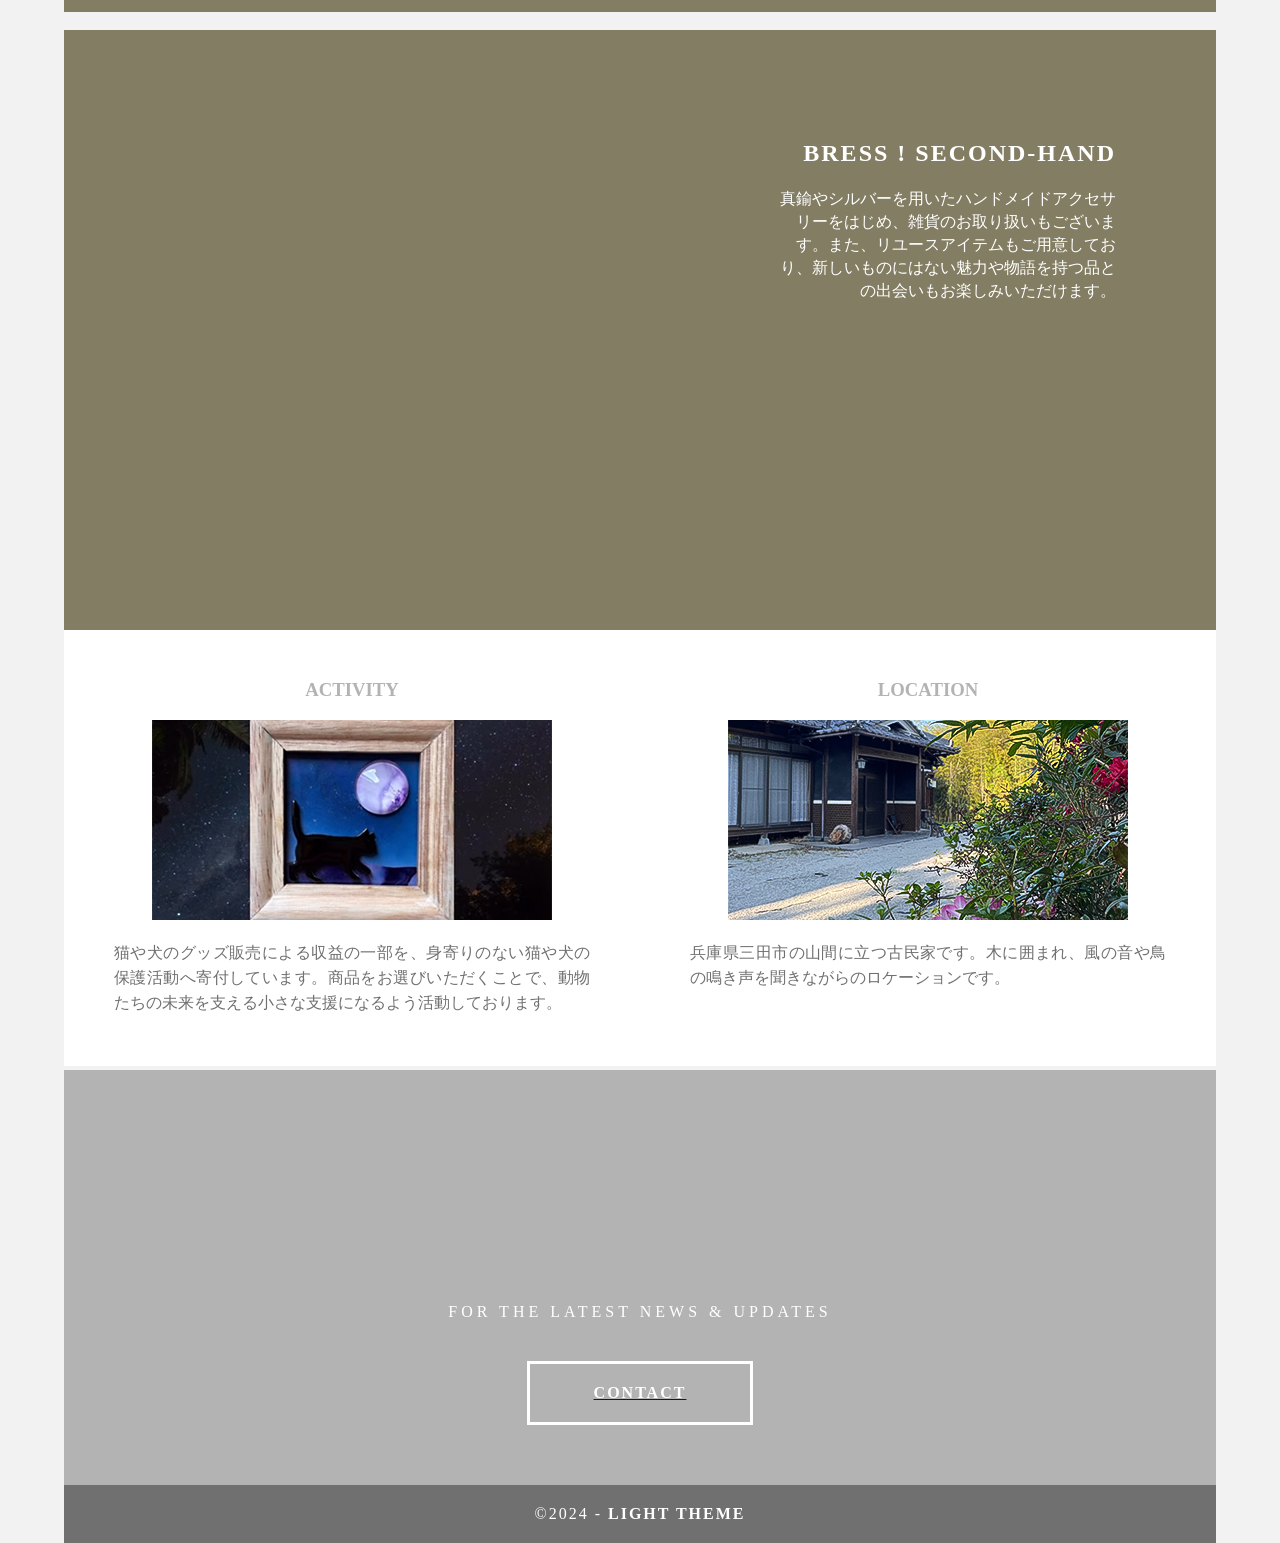
==== commit cce9f4a1: "Update index.html" ====
--- a/index.html
+++ b/index.html
@@ -119,7 +119,7 @@
   <section class="footer_banner" id="contact">
     <h2 class="hidden">Footer Banner Section </h2>
     <p class="hero_header">FOR THE LATEST NEWS &amp; UPDATES</p>
-    <div class="button">contact</div>
+    <a href="https://www.instagram.com/kominka_noie_?stkn=NTV2MDVrbGN5MnVy"><div class="button">contact</div></a>
   </section>
   <!-- Copyrights Section -->
   <div class="copyright">&copy;2024 - <strong>Light Theme</strong></div>
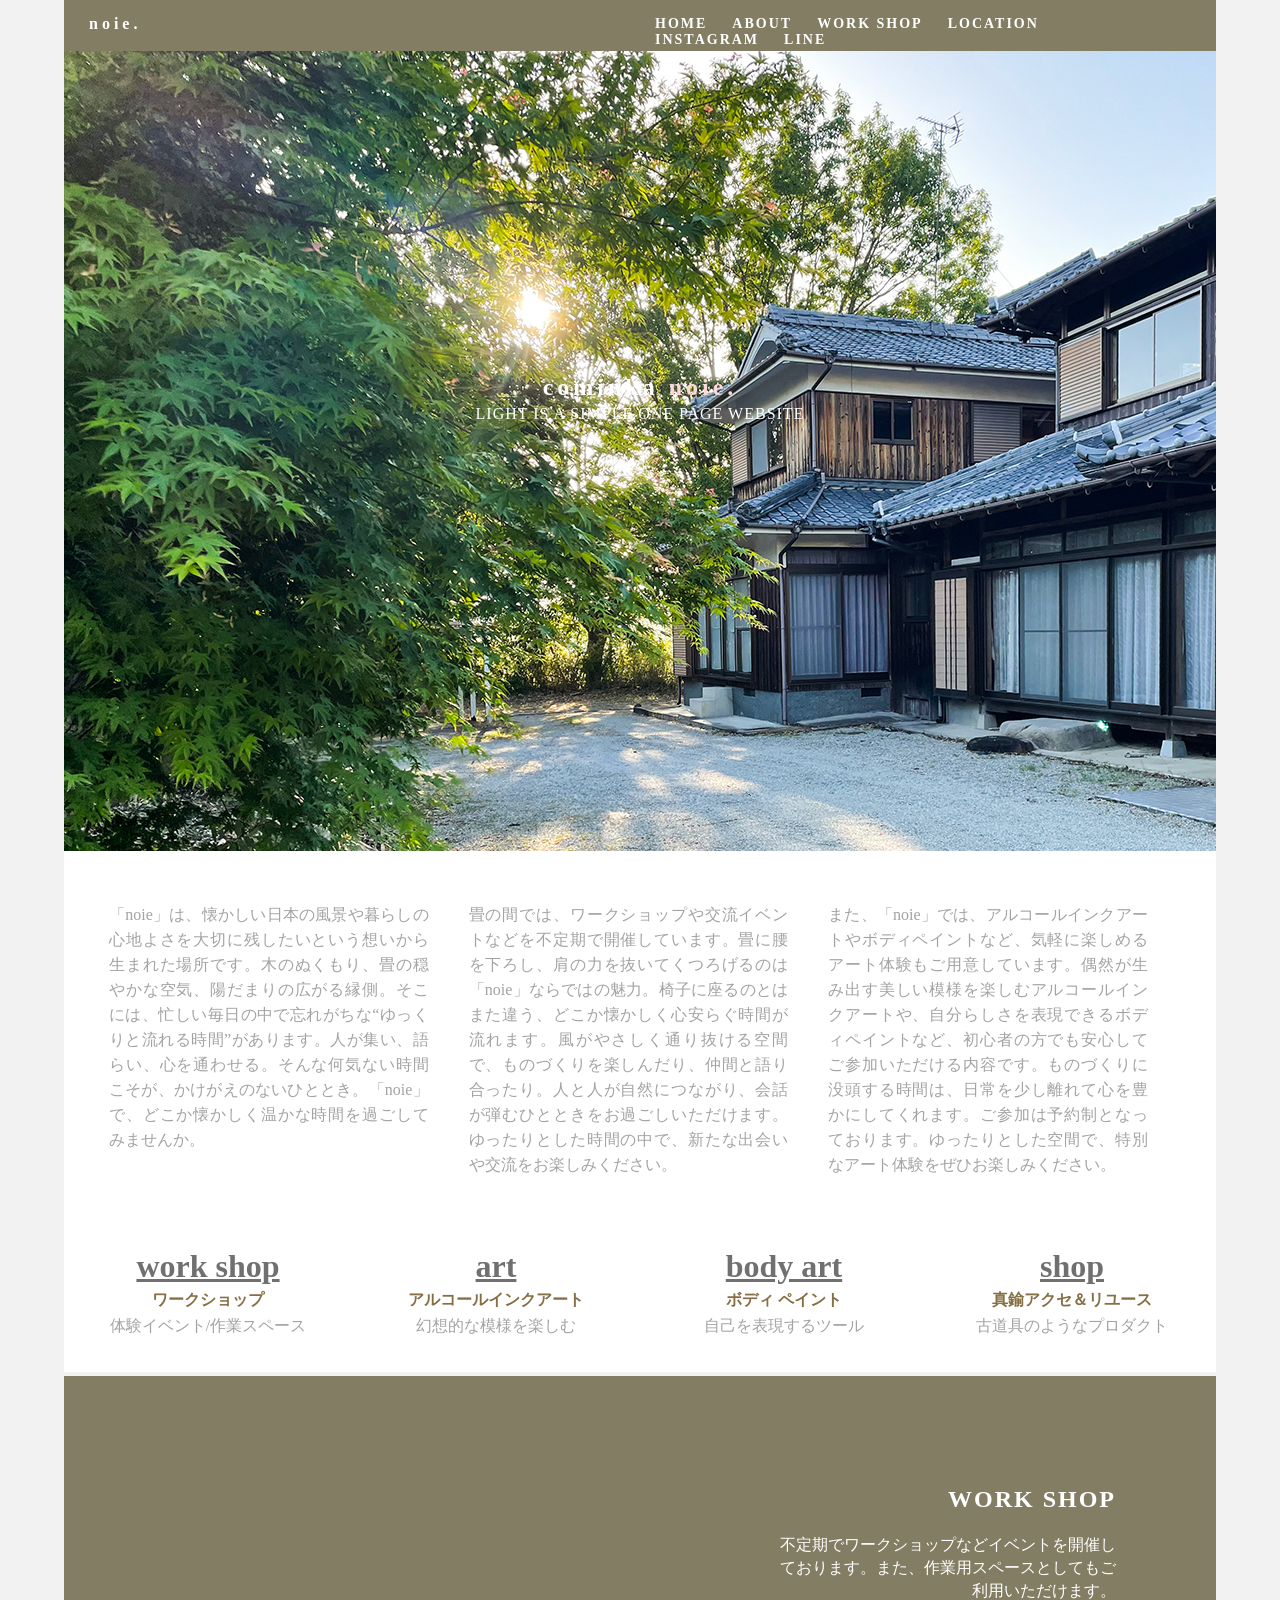
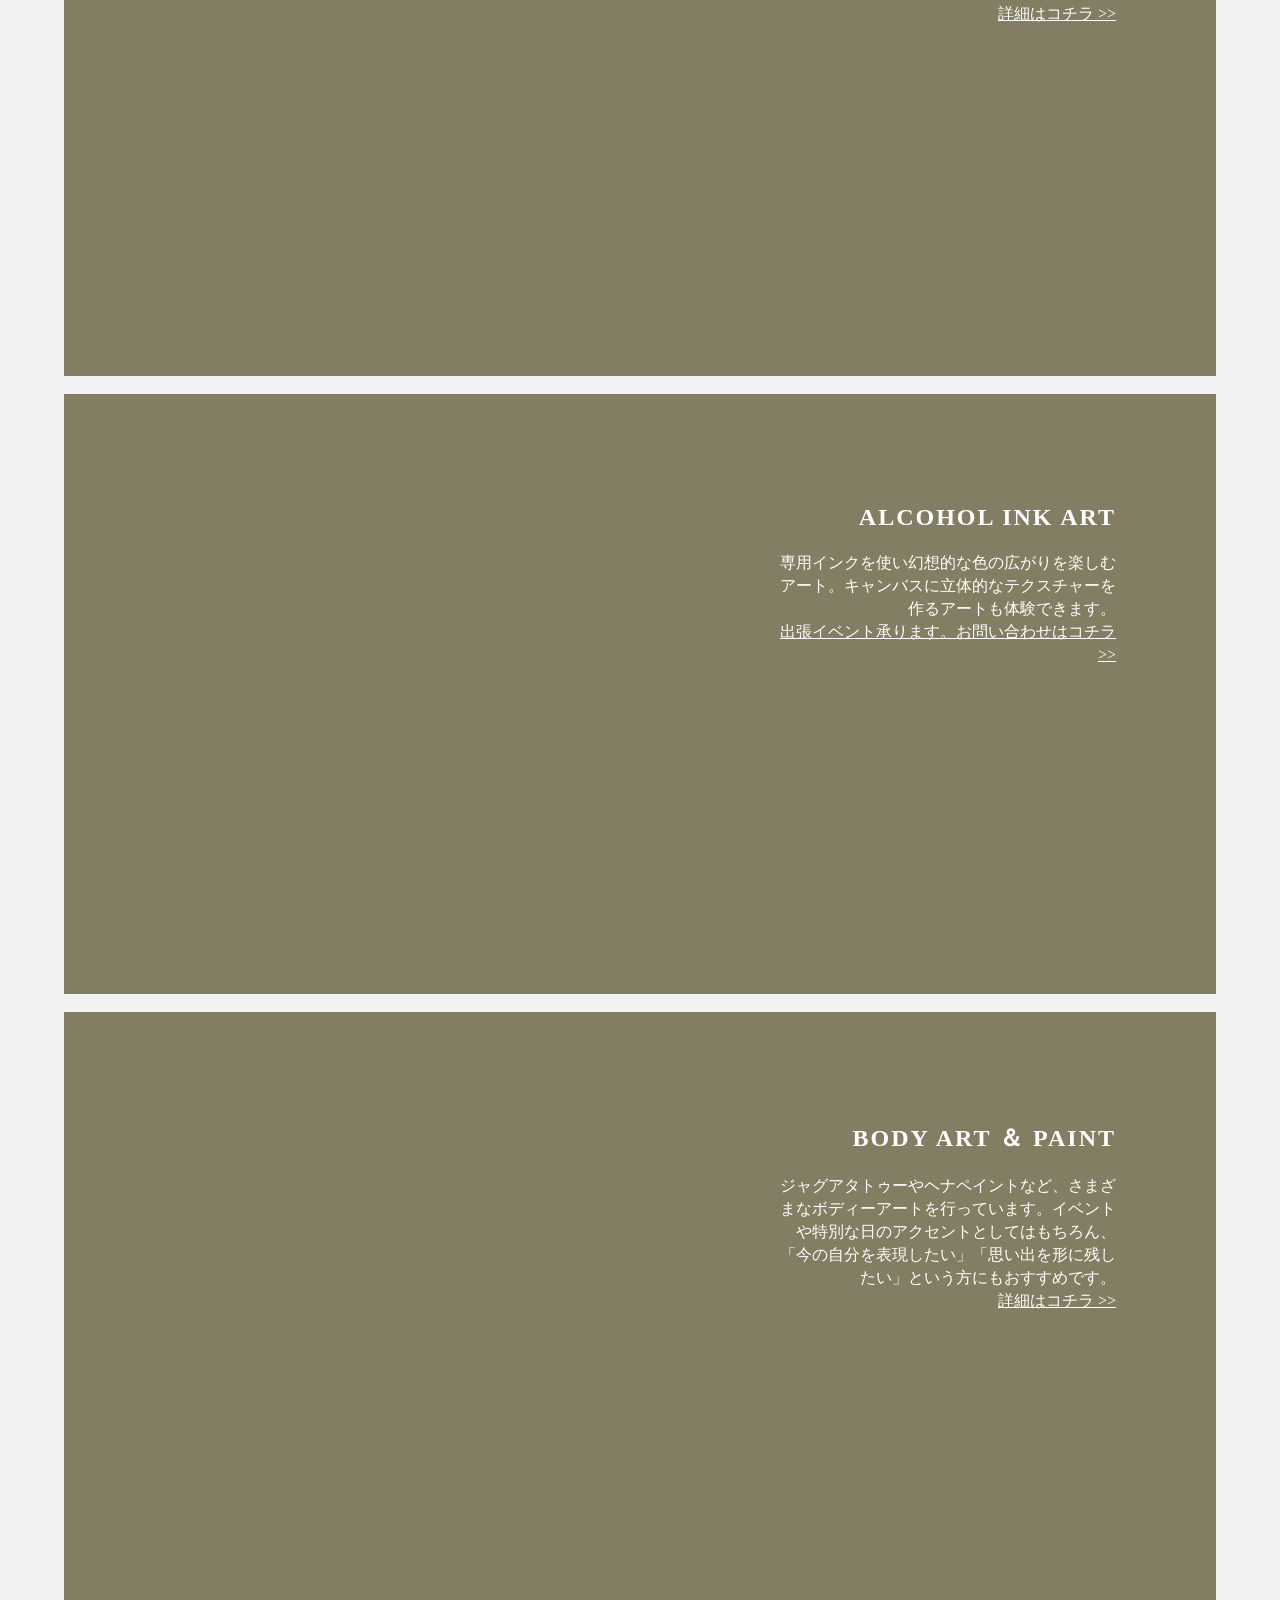
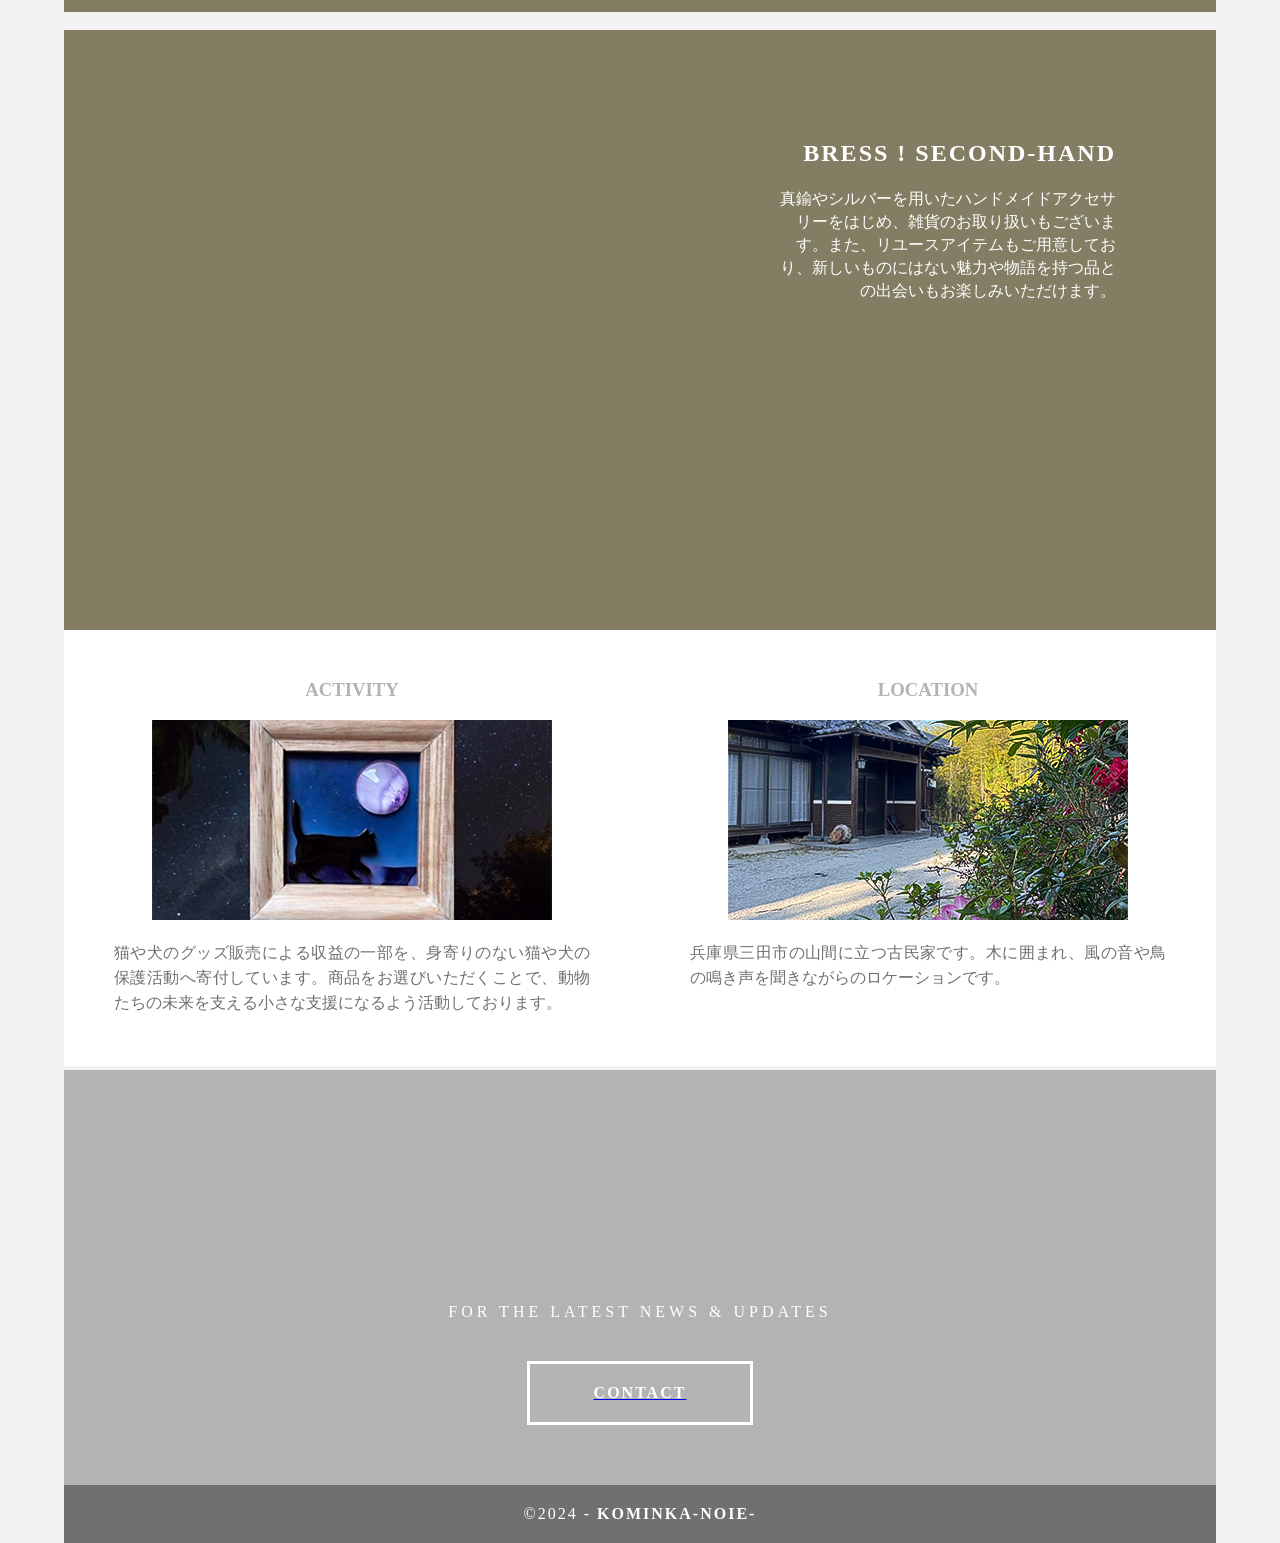
==== commit ca28422a: "Update index.html" ====
--- a/index.html
+++ b/index.html
@@ -122,7 +122,7 @@
     <a href="https://www.instagram.com/kominka_noie_?stkn=NTV2MDVrbGN5MnVy"><div class="button">contact</div></a>
   </section>
   <!-- Copyrights Section -->
-  <div class="copyright">&copy;2024 - <strong>Light Theme</strong></div>
+  <div class="copyright">&copy;2024 - <strong>kominka-noie-</strong></div>
 </div>
 <!-- Main Container Ends -->
 </body>
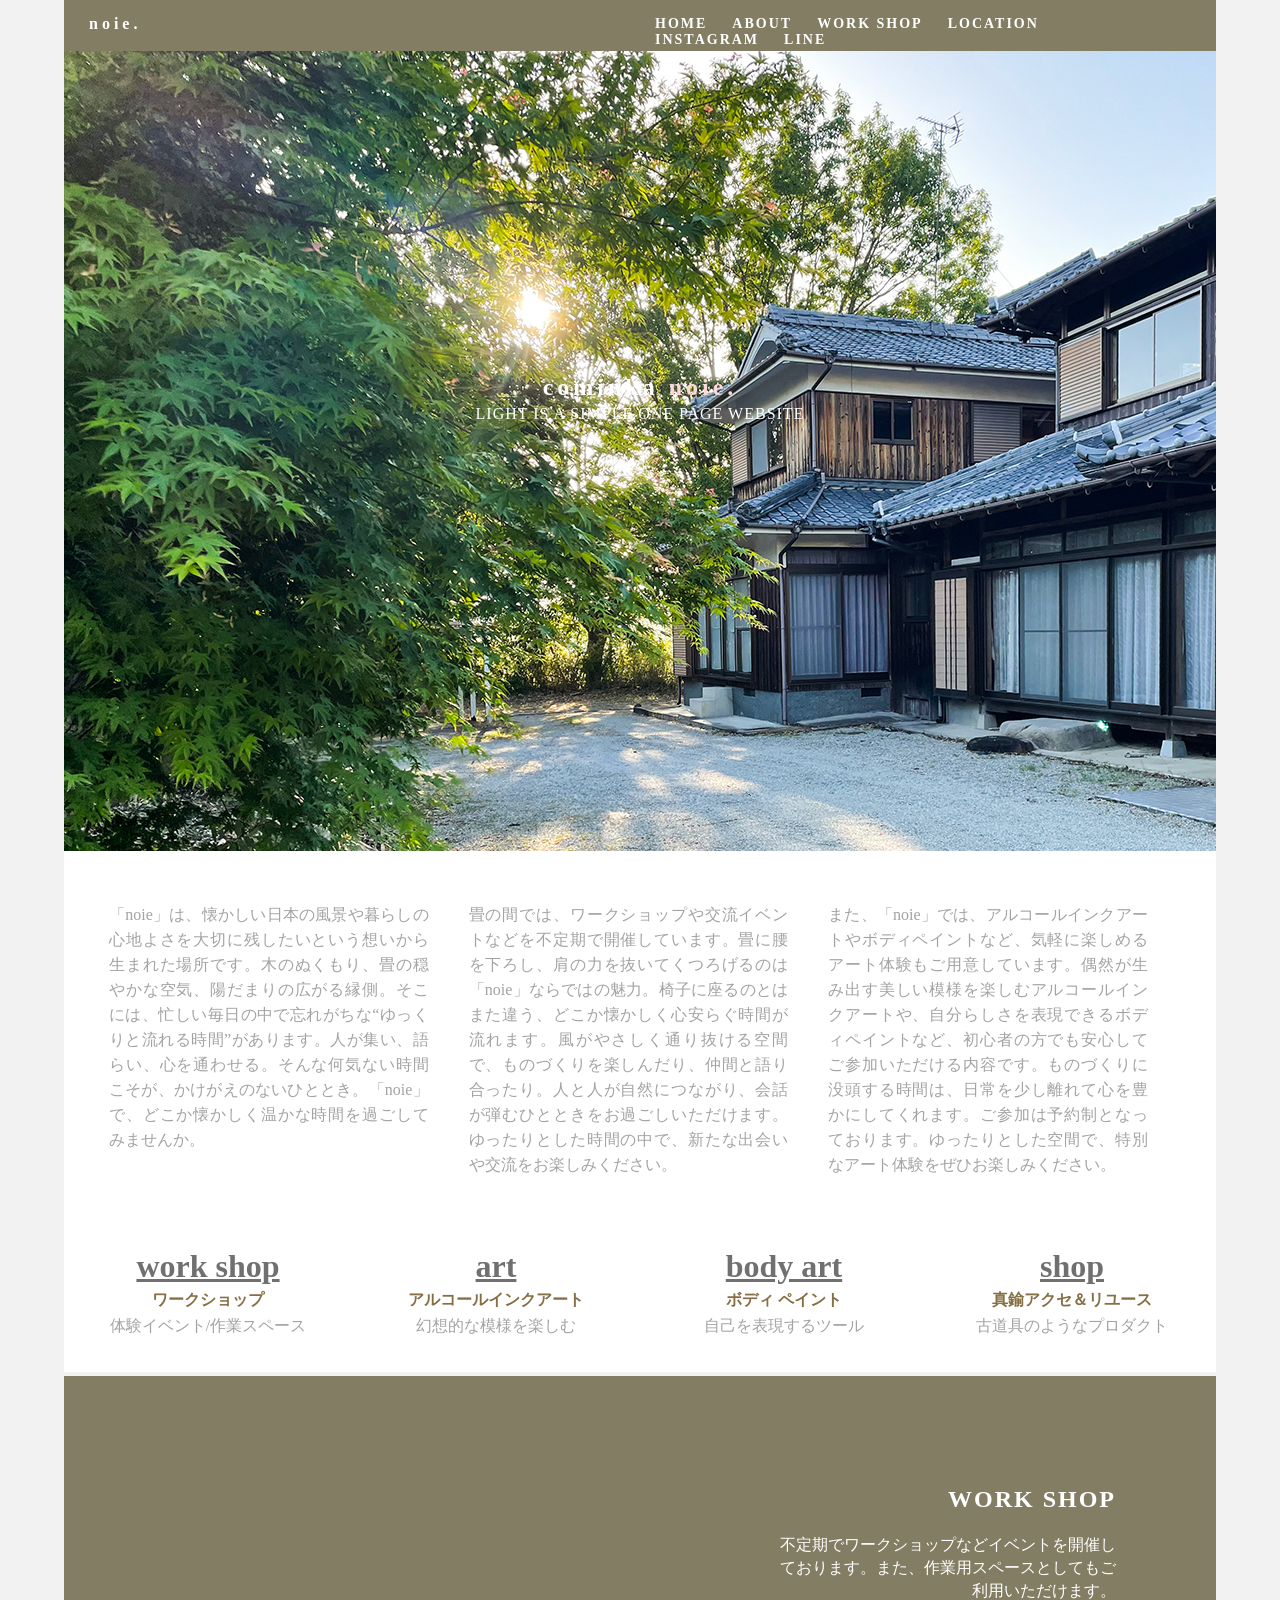
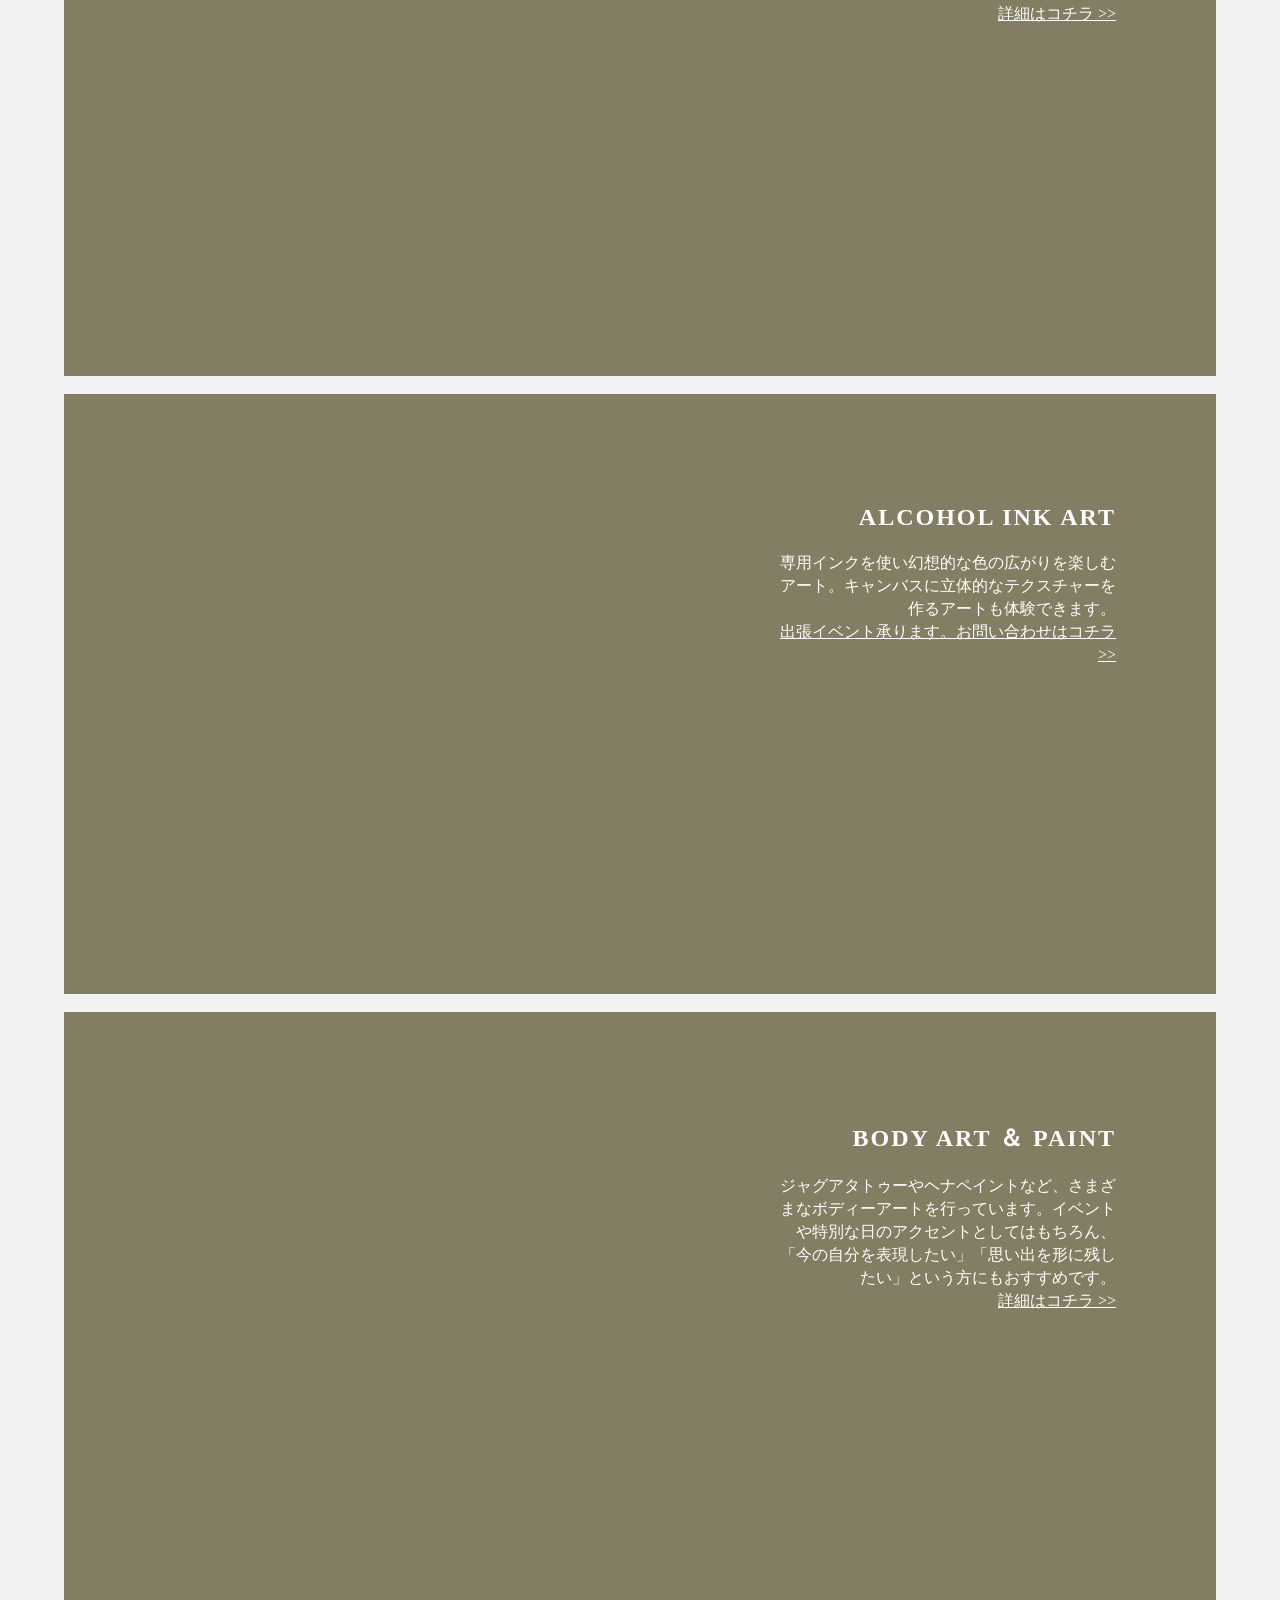
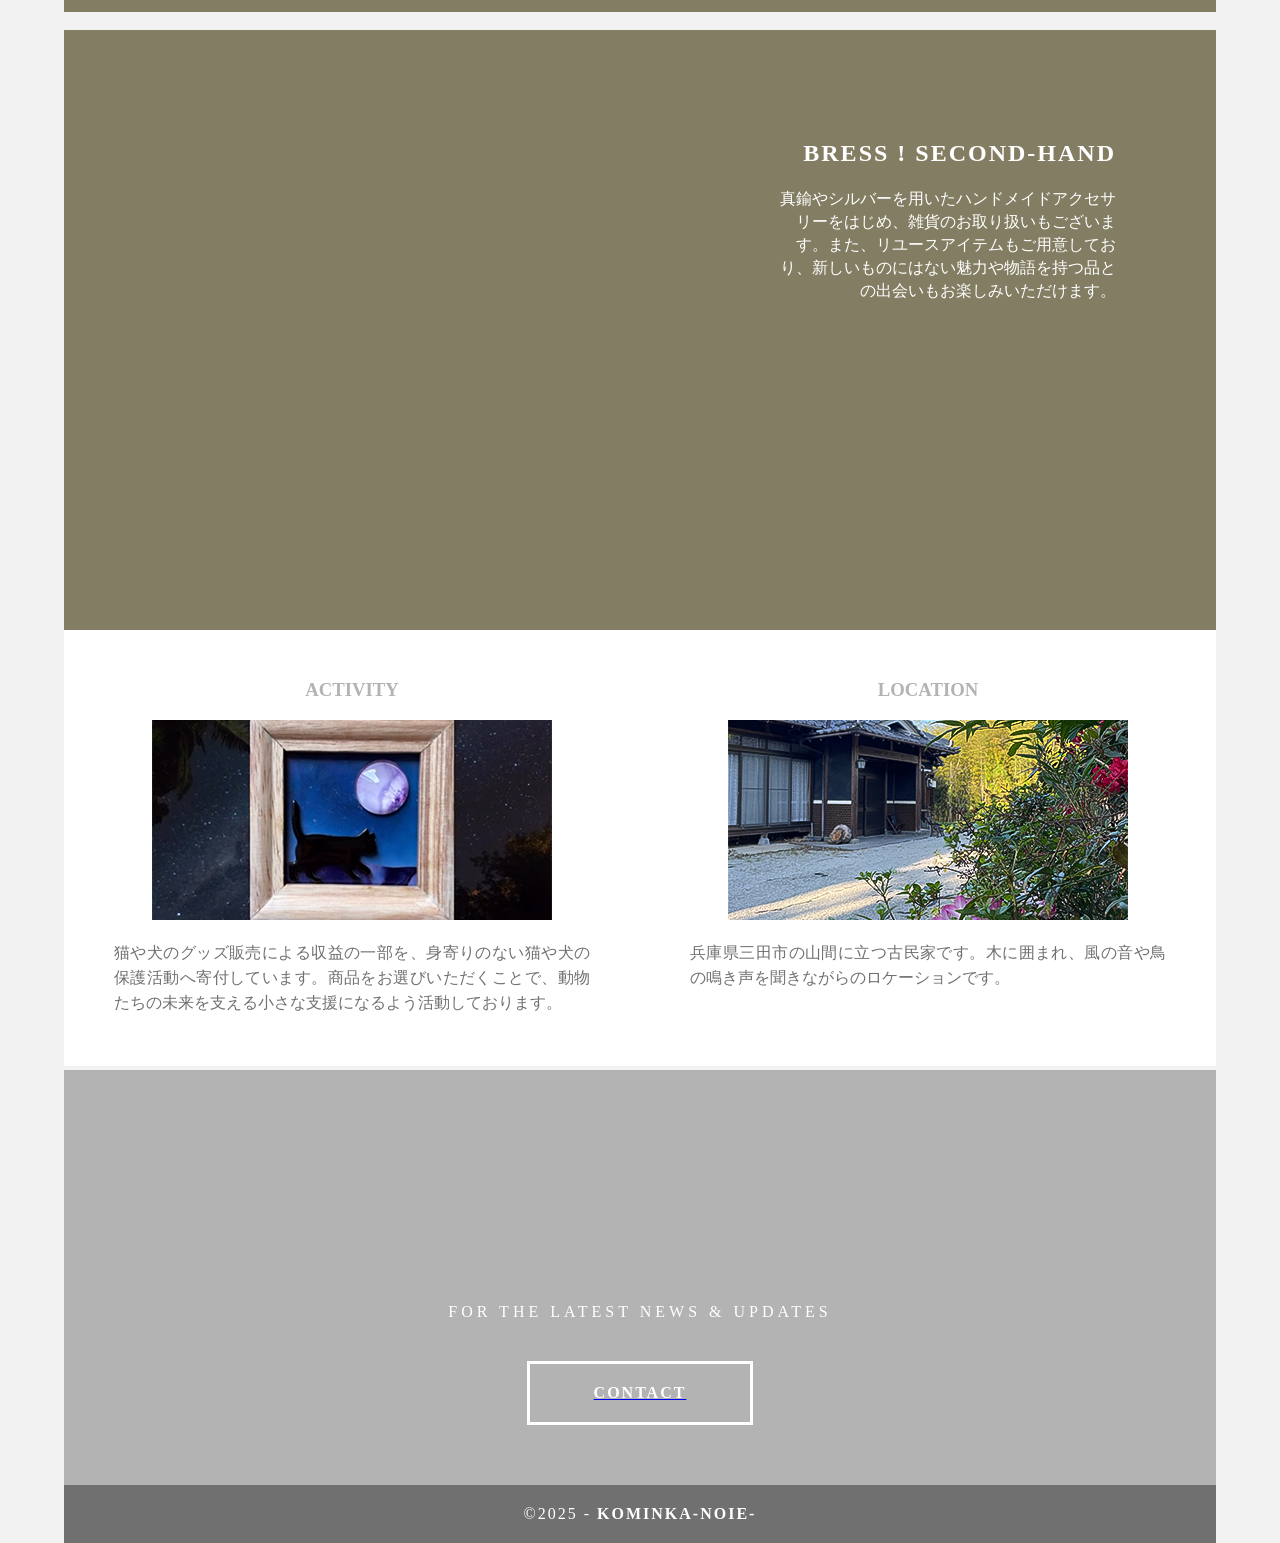
==== commit 416f5499: "Update index.html" ====
--- a/index.html
+++ b/index.html
@@ -122,7 +122,7 @@
     <a href="https://www.instagram.com/kominka_noie_?stkn=NTV2MDVrbGN5MnVy"><div class="button">contact</div></a>
   </section>
   <!-- Copyrights Section -->
-  <div class="copyright">&copy;2024 - <strong>kominka-noie-</strong></div>
+  <div class="copyright">&copy;2025 - <strong>kominka-noie-</strong></div>
 </div>
 <!-- Main Container Ends -->
 </body>
